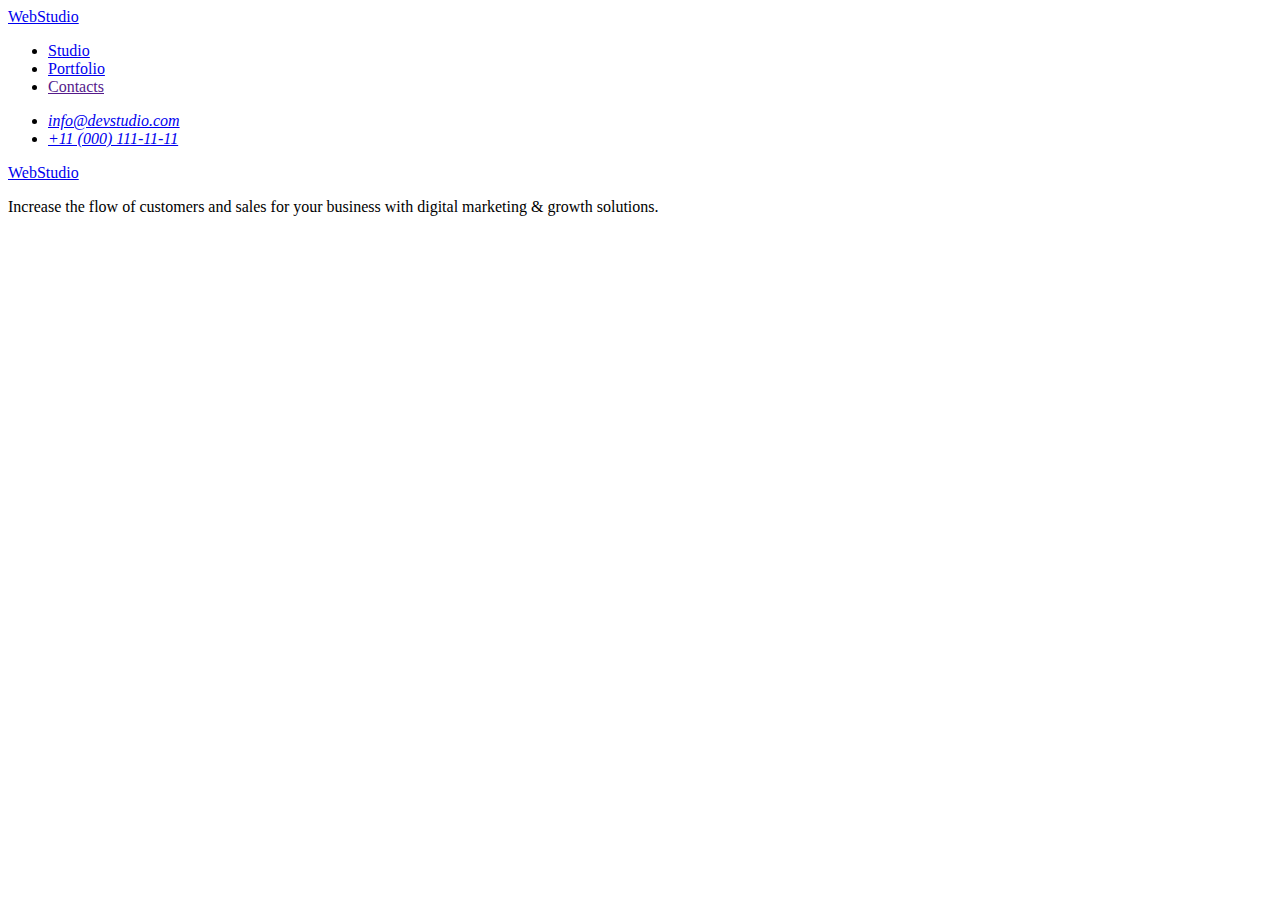
==== potfolio.html @ e122ccf4 "renew Readme and links" ====
<!DOCTYPE html>
<html lang="en">
  <head>
    <meta charset="UTF-8" />
    <meta name="viewport" content="width=device-width, initial-scale=1.0" />
    <title>Document</title>
  </head>
  <body>
    <header class="header">
      <nav class="nav">
        <a class="logo-link link" href="./index.html">WebStudio</a>
        <ul class="nav-list">
          <li><a href="./index.html" class="nav-item link">Studio</a></li>
          <li><a href="./potfolio.html" class="nav-item link">Portfolio</a></li>
          <li><a href="" class="nav-item link">Contacts</a></li>
        </ul>
      </nav>
      <address>
        <ul>
          <li><a href="mailto:info@devstudio.com">info@devstudio.com</a></li>
          <li><a href="tel:+110001111111">+11 (000) 111-11-11</a></li>
        </ul>
      </address>
    </header>
    <main>
      <!-- Portfolio -->
      <section></section>
    </main>
    <footer>
      <a href="./index.html">WebStudio</a>
      <p>
        Increase the flow of customers and sales for your business with digital
        marketing & growth solutions.
      </p>
    </footer>
  </body>
</html>
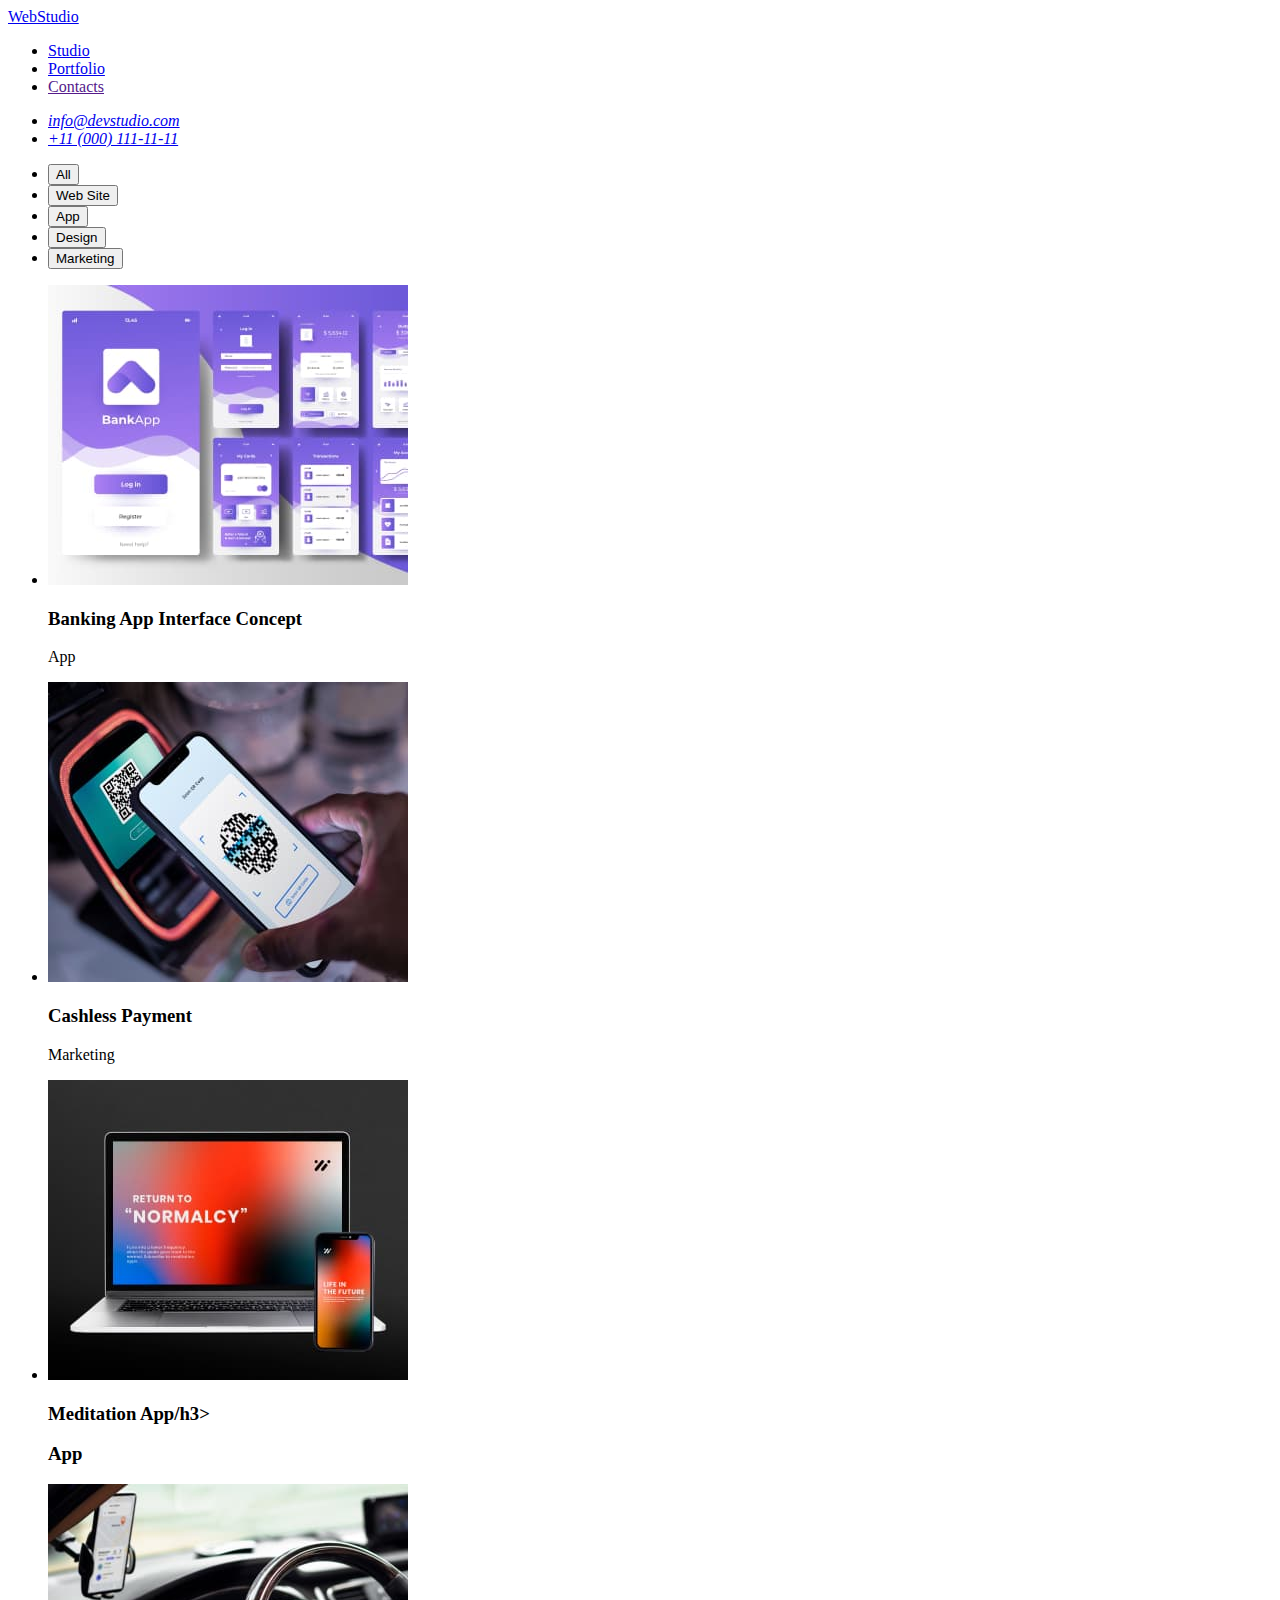
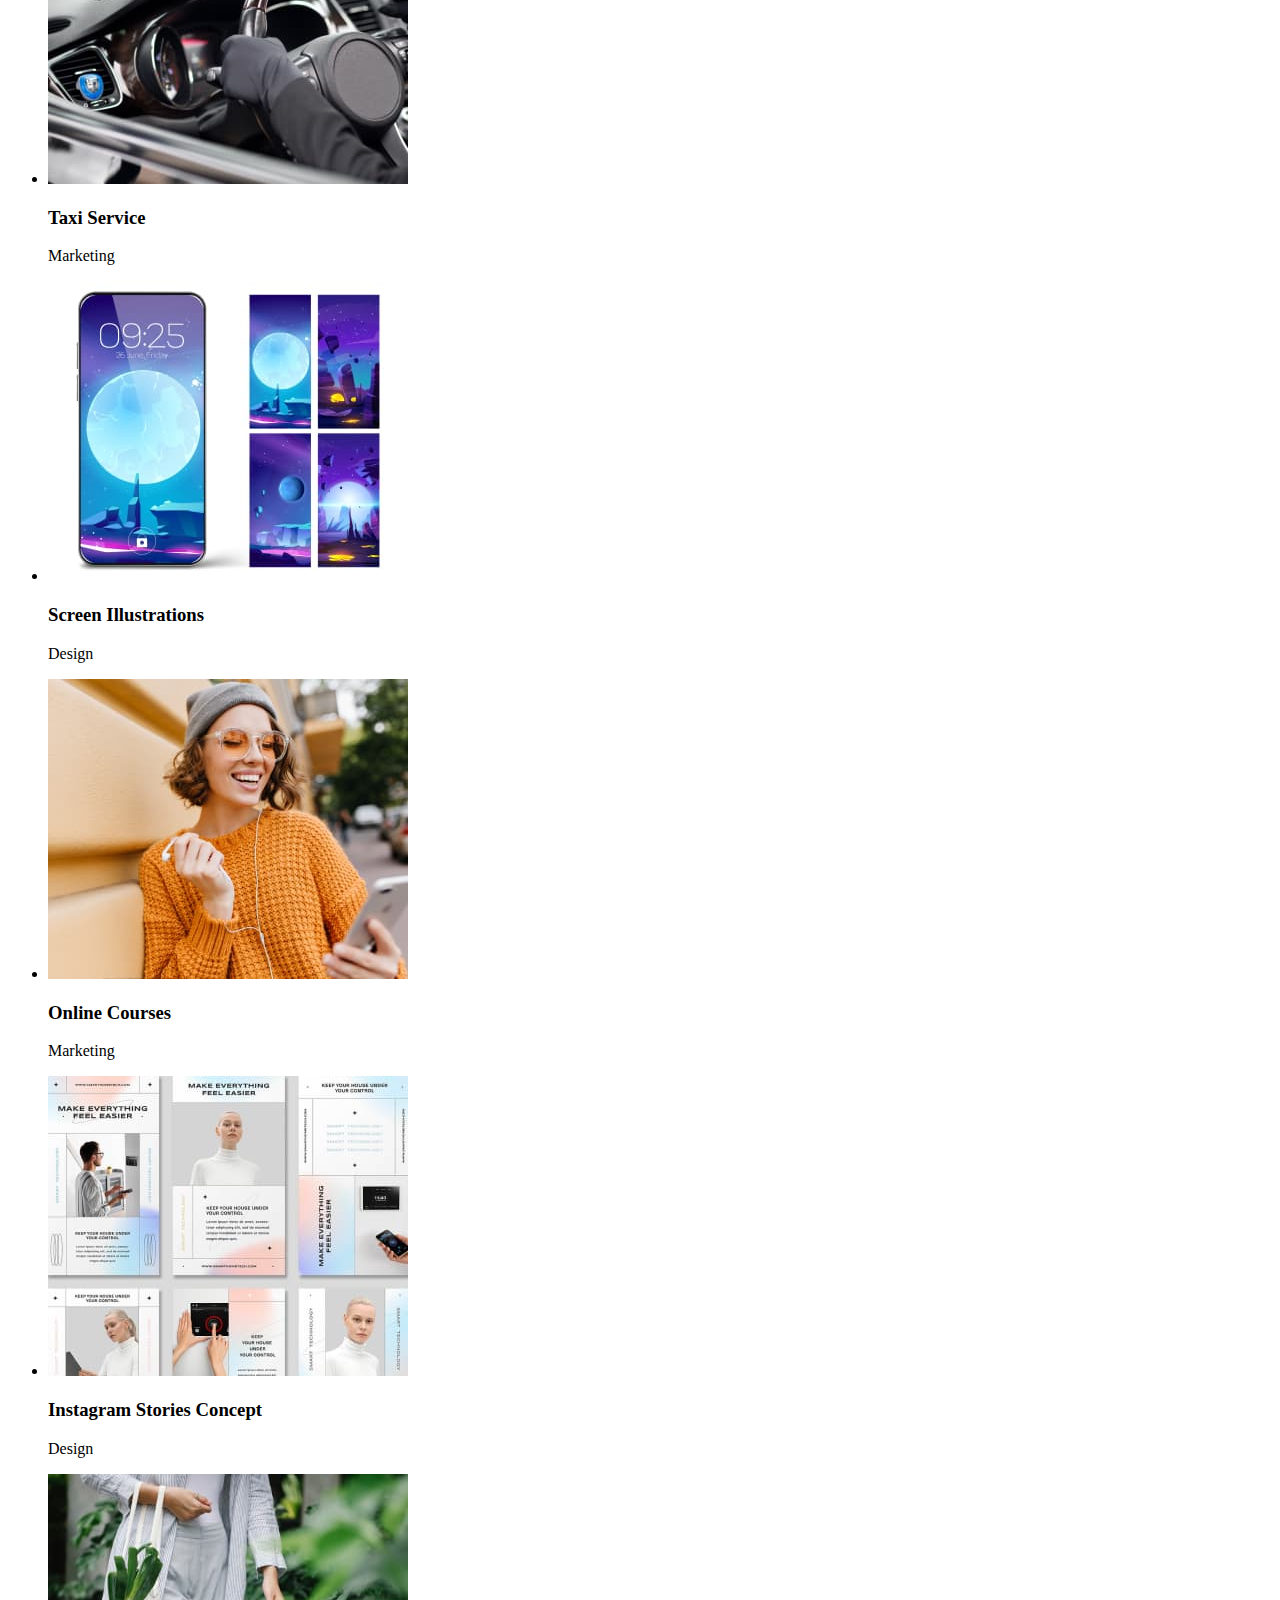
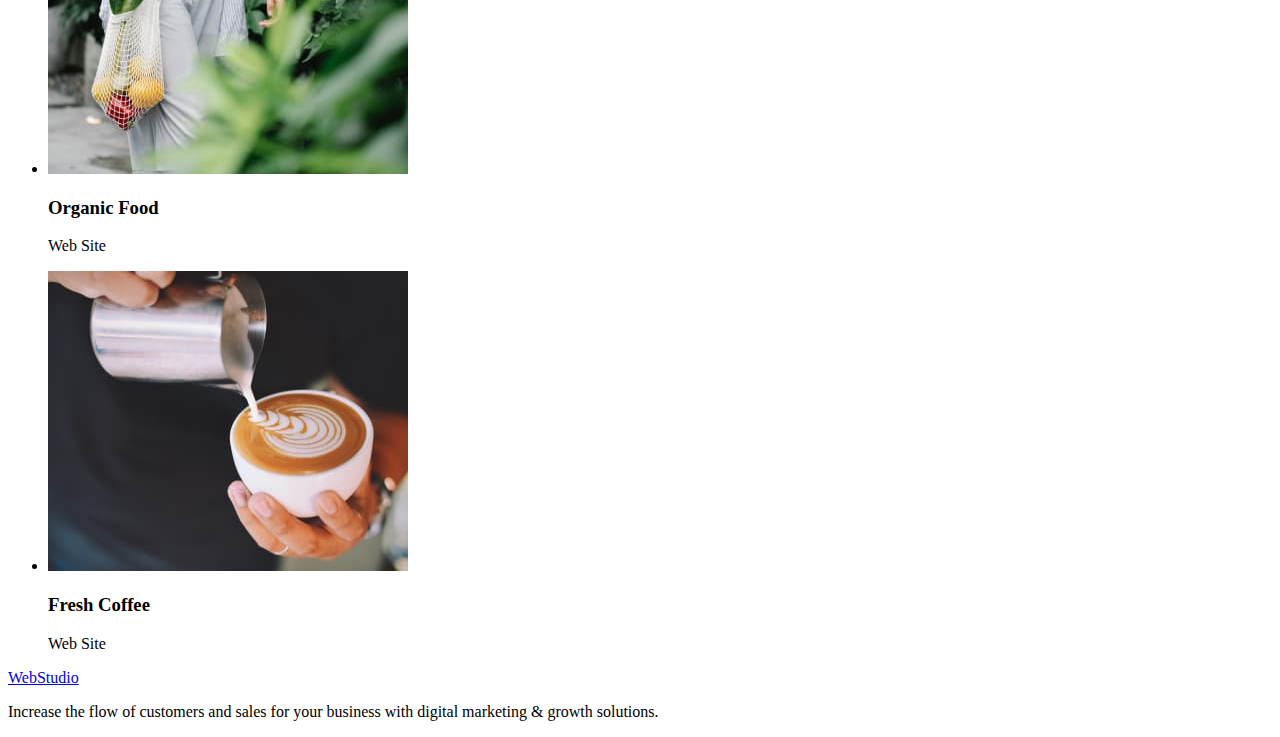
==== commit 420cb5a5: "update Header style text and color" ====
--- a/potfolio.html
+++ b/potfolio.html
@@ -24,7 +24,108 @@
     </header>
     <main>
       <!-- Portfolio -->
-      <section></section>
+      <section>
+        <h1 hidden>Portfolio</h1>
+        <ul>
+          <li><button type="button">All</button></li>
+          <li><button type="button">Web Site</button></li>
+          <li><button type="button">App</button></li>
+          <li><button type="button">Design</button></li>
+          <li><button type="button">Marketing</button></li>
+        </ul>
+        <ul>
+          <li>
+            <img
+              src="./images/portfolio/img-1.jpg"
+              alt="App"
+              weight="360"
+              height="300"
+            />
+            <h3>Banking App Interface Concept</h3>
+            <p>App</p>
+          </li>
+          <li>
+            <img
+              src="./images/portfolio/img-2.jpg"
+              alt="App"
+              weight="360"
+              height="300"
+            />
+            <h3>Cashless Payment</h3>
+            <p>Marketing</p>
+          </li>
+          <li>
+            <img
+              src="./images/portfolio/img-3.jpg"
+              alt="App"
+              weight="360"
+              height="300"
+            />
+            <h3>Meditation App/h3>
+            <p>App</p>
+          </li>
+          <li>
+            <img
+              src="./images/portfolio/img-4.jpg"
+              alt="App"
+              weight="360"
+              height="300"
+            />
+            <h3>Taxi Service</h3>
+            <p>Marketing</p>
+          </li>
+          <li>
+            <img
+              src="./images/portfolio/img-5.jpg"
+              alt="App"
+              weight="360"
+              height="300"
+            />
+            <h3>Screen Illustrations</h3>
+            <p>Design</p>
+          </li>
+          <li>
+            <img
+              src="./images/portfolio/img-6.jpg"
+              alt="App"
+              weight="360"
+              height="300"
+            />
+            <h3>Online Courses</h3>
+            <p>Marketing</p>
+          </li>
+          <li>
+            <img
+              src="./images/portfolio/img-7.jpg"
+              alt="App"
+              weight="360"
+              height="300"
+            />
+            <h3>Instagram Stories Concept</h3>
+            <p>Design</p>
+          </li>
+          <li>
+            <img
+              src="./images/portfolio/img-8.jpg"
+              alt="App"
+              weight="360"
+              height="300"
+            />
+            <h3>Organic Food</h3>
+            <p>Web Site</p>
+          </li>
+          <li>
+            <img
+              src="./images/portfolio/img-9.jpg"
+              alt="App"
+              weight="360"
+              height="300"
+            />
+            <h3>Fresh Coffee</h3>
+            <p>Web Site</p>
+          </li>
+        </ul>
+      </section>
     </main>
     <footer>
       <a href="./index.html">WebStudio</a>
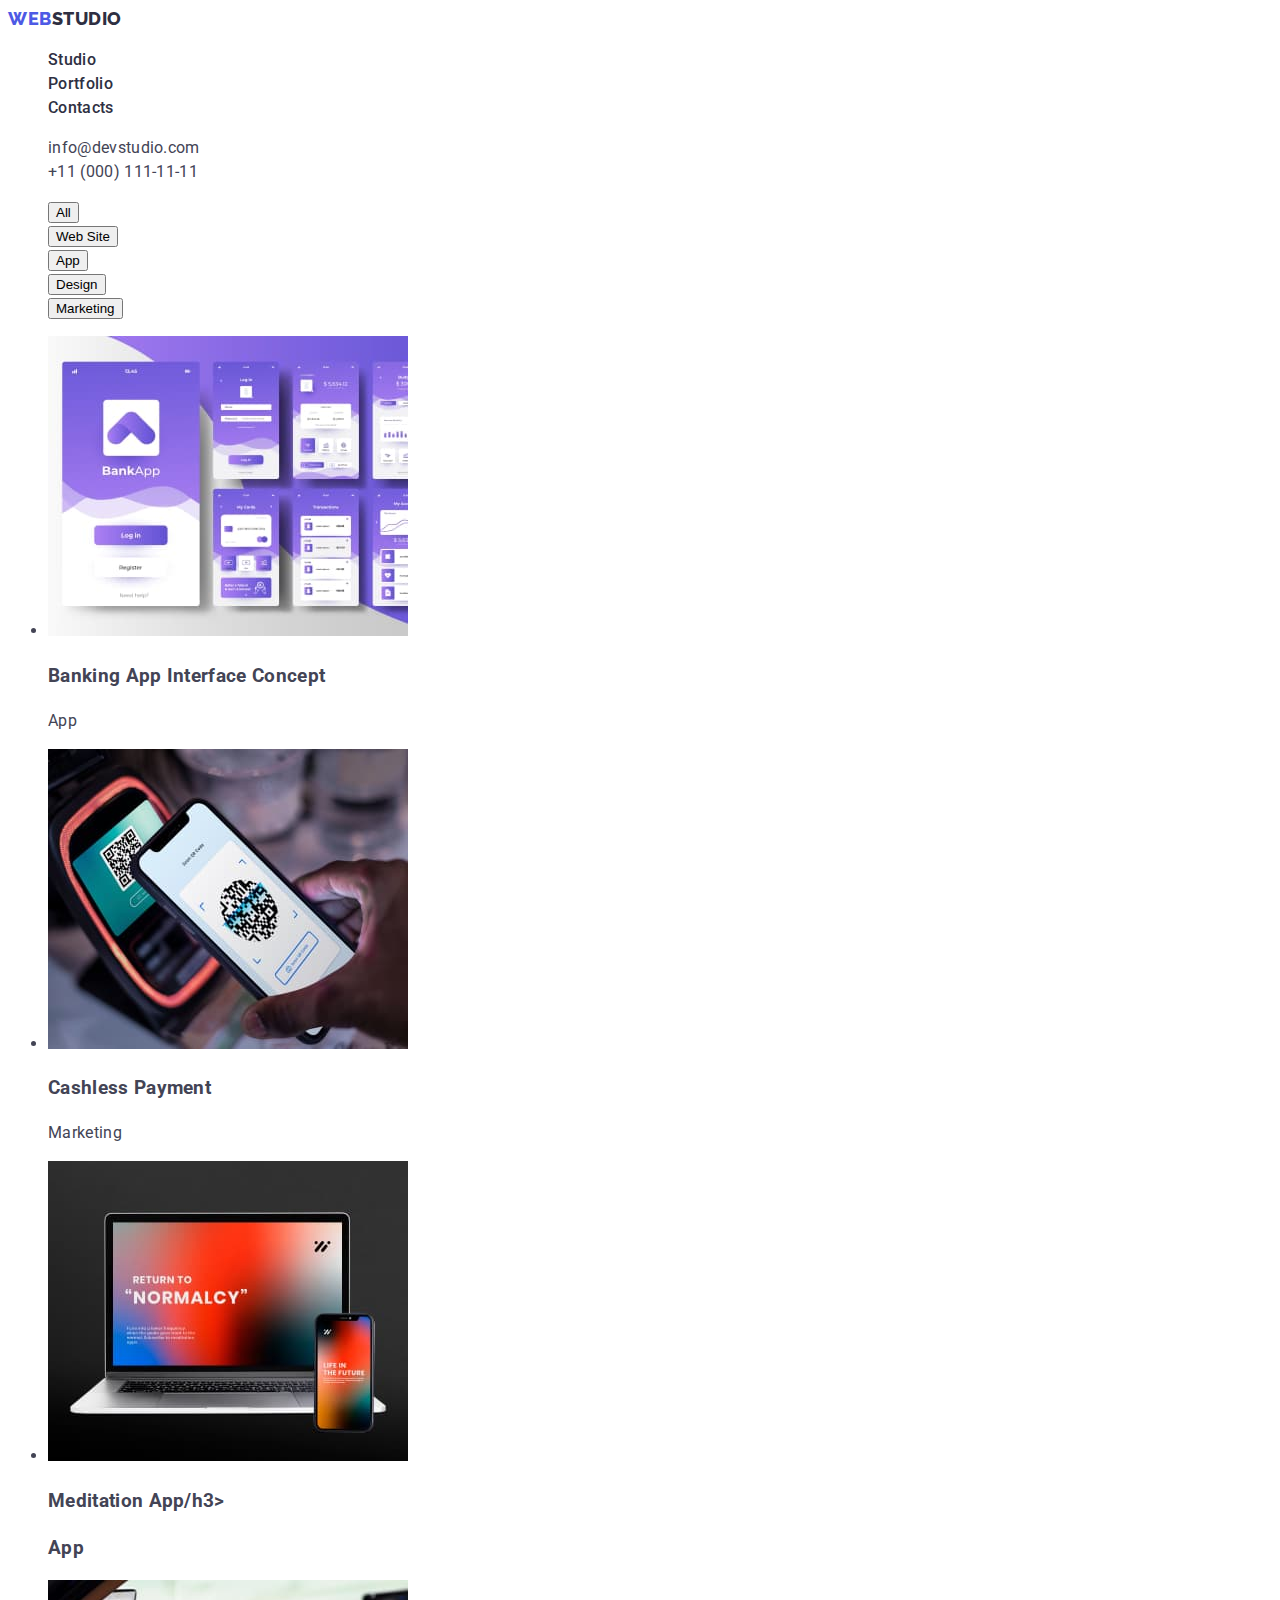
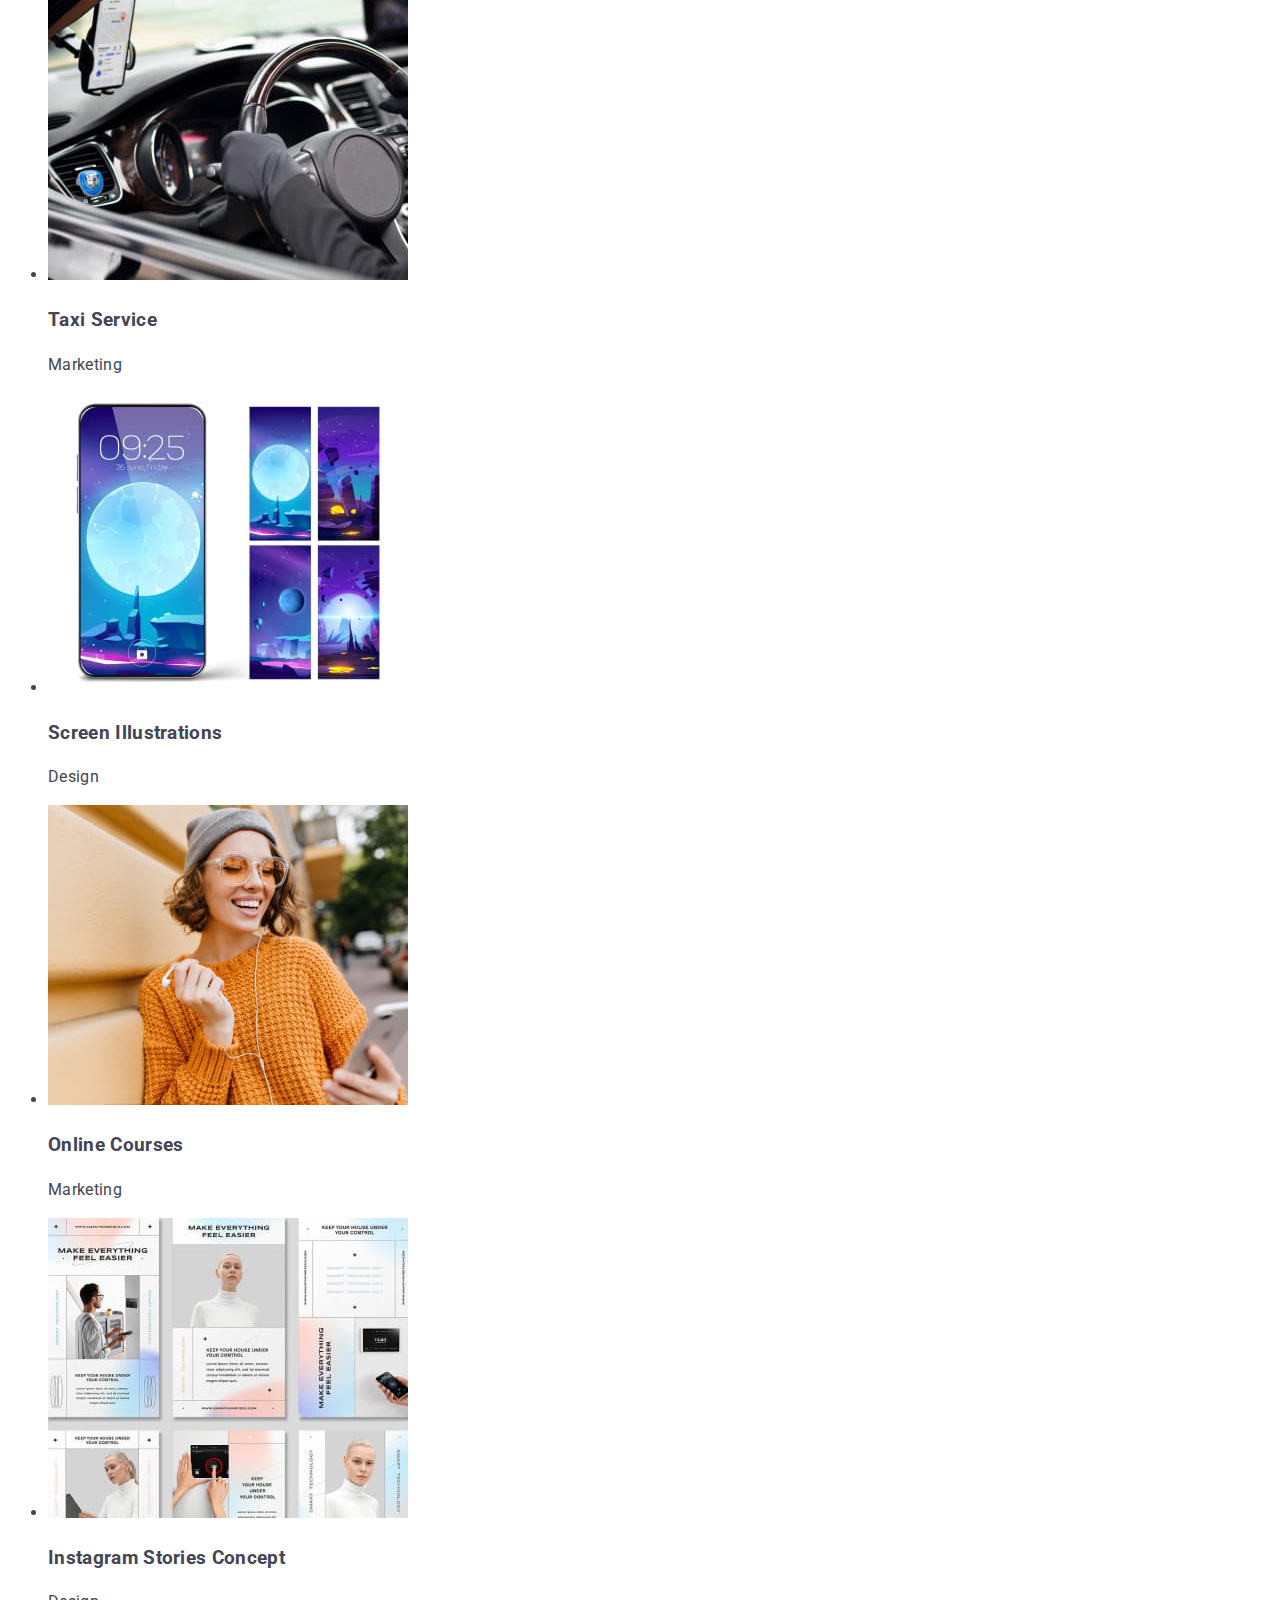
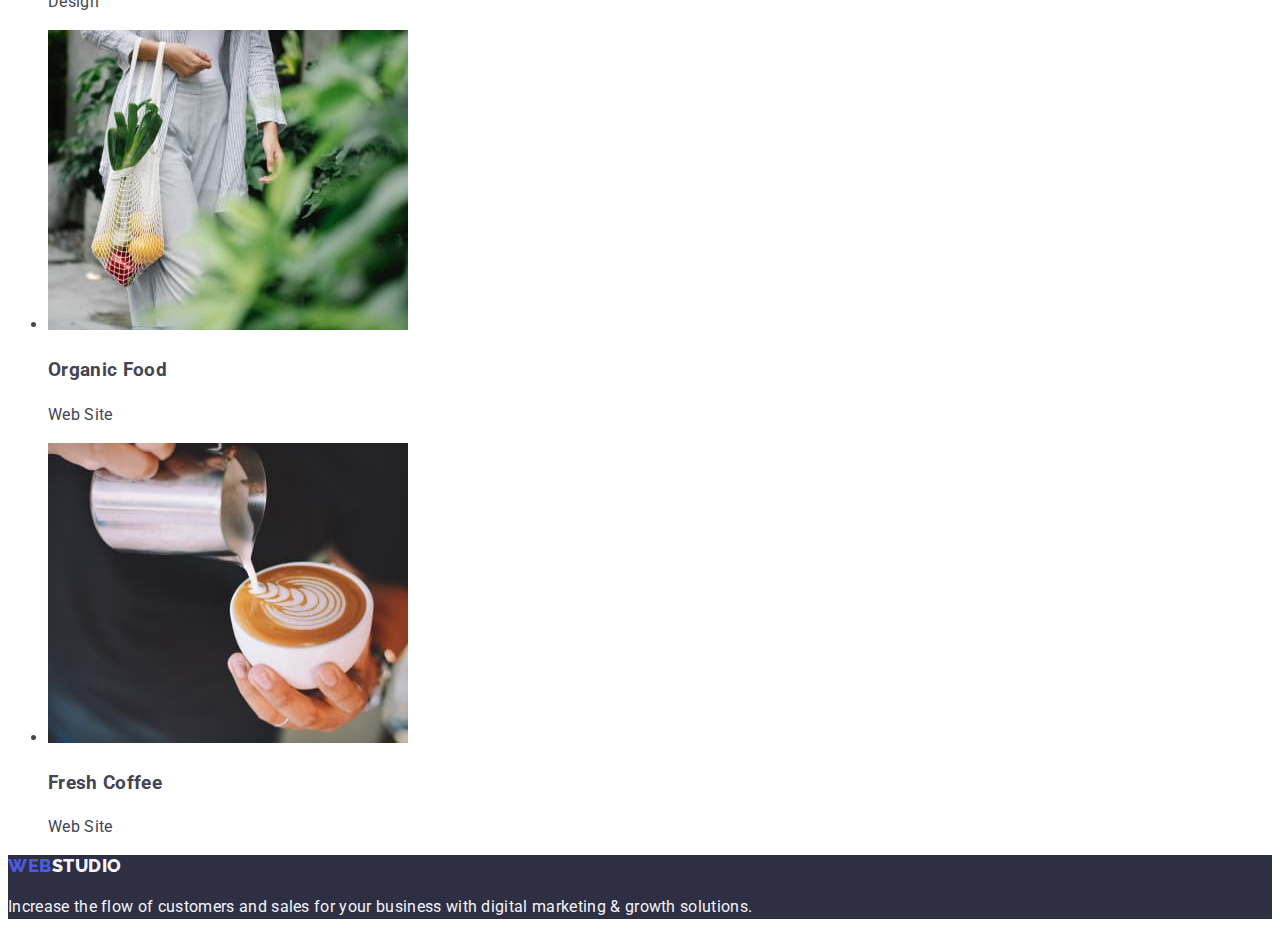
==== commit d7adb5a7: "update index.html with fonts ann colors" ====
--- a/potfolio.html
+++ b/potfolio.html
@@ -3,30 +3,55 @@
   <head>
     <meta charset="UTF-8" />
     <meta name="viewport" content="width=device-width, initial-scale=1.0" />
-    <title>Document</title>
+    <title>Portfolio</title>
+    <!-- Fonts -->
+    <link rel="preconnect" href="https://fonts.googleapis.com" />
+    <link rel="preconnect" href="https://fonts.gstatic.com" crossorigin />
+    <link
+      href="https://fonts.googleapis.com/css2?family=Raleway:wght@800&family=Roboto:wght@400;500;700&display=swap"
+      rel="stylesheet"
+    />
+    <!-- Customer Style -->
+    <link rel="stylesheet" href="./css/style.css" />
   </head>
   <body>
     <header class="header">
       <nav class="nav">
-        <a class="logo-link link" href="./index.html">WebStudio</a>
-        <ul class="nav-list">
-          <li><a href="./index.html" class="nav-item link">Studio</a></li>
-          <li><a href="./potfolio.html" class="nav-item link">Portfolio</a></li>
-          <li><a href="" class="nav-item link">Contacts</a></li>
+        <a class="logo-link link" href="./index.html">
+          Web<span class="logo-dark">Studio</span>
+        </a>
+        <ul class="nav-list list">
+          <li class="nav-item">
+            <a href="./index.html" class="nav-link link">Studio</a>
+          </li>
+          <li class="nav-item">
+            <a href="./potfolio.html" class="nav-link link">Portfolio</a>
+          </li>
+          <li class="nav-item">
+            <a href="" class="nav-link link">Contacts</a>
+          </li>
         </ul>
       </nav>
       <address>
-        <ul>
-          <li><a href="mailto:info@devstudio.com">info@devstudio.com</a></li>
-          <li><a href="tel:+110001111111">+11 (000) 111-11-11</a></li>
+        <ul class="address-list list">
+          <li class="address-item">
+            <a href="mailto:info@devstudio.com" class="address-link link">
+              info@devstudio.com
+            </a>
+          </li>
+          <li class="address-item">
+            <a href="tel:+110001111111" class="address-link link">
+              +11 (000) 111-11-11
+            </a>
+          </li>
         </ul>
       </address>
     </header>
     <main>
       <!-- Portfolio -->
       <section>
-        <h1 hidden>Portfolio</h1>
-        <ul>
+        <h1 class="primary-title" hidden>Portfolio</h1>
+        <ul class="btn-list list">
           <li><button type="button">All</button></li>
           <li><button type="button">Web Site</button></li>
           <li><button type="button">App</button></li>
@@ -127,9 +152,11 @@
         </ul>
       </section>
     </main>
-    <footer>
-      <a href="./index.html">WebStudio</a>
-      <p>
+    <footer class="footer">
+      <a href="./index.html" class="logo-link link">
+        Web<span class="logo-light">Studio</span>
+        </a>
+      <p class="footer-text">
         Increase the flow of customers and sales for your business with digital
         marketing & growth solutions.
       </p>
--- a/css/style.css
+++ b/css/style.css
@@ -0,0 +1,171 @@
+:root {
+  --color-iris: #4d5ae5;
+  --color-ocean: #404bbf;
+  --color-navy-blue: #2e2f42;
+  --color-green: #31d0aa;
+  --color-slate: #434455;
+  --color-light-slate: #8e8f99;
+  --color-cornflower: #e7e9fc;
+  --color-cloud: #f4f4fd;
+  --color-navy-blue-modal: #2e2f42;
+  --color-grey: #2e2f42;
+
+  /* Header background, team card background */
+  --color-white: #ffffff;
+  --color-dairy: #fcfcfc;
+}
+
+body {
+  font-family: 'Roboto', sans-serif;
+  font-weight: 400;
+  font-size: 16px;
+  line-height: 1.5;
+  letter-spacing: 0.02em;
+  color: var(--color-slate);
+  background-color: var(--color-white);
+}
+
+/* Reset  */
+
+.list {
+  list-style: none;
+}
+.link {
+  text-decoration: none;
+}
+
+/**
+  |============================
+  | Header
+  |============================
+*/
+.header {
+}
+.nav {
+}
+.logo-link {
+  font-family: 'Raleway', sans-serif;
+  font-weight: 800;
+  font-size: 18px;
+  line-height: 1.17;
+  letter-spacing: 0.03em;
+  text-transform: uppercase;
+  color: var(--color-iris);
+}
+.logo-dark {
+  color: var(--color-navy-blue);
+}
+.nav-list {
+}
+.nav-item {
+}
+.nav-link {
+  font-weight: 500;
+  color: var(--color-navy-blue);
+}
+.nav-link:hover,
+.nav-link:focus {
+  color: var(--color-ocean);
+}
+.address-list {
+}
+.address-item {
+}
+.address-link {
+  font-style: normal;
+  color: var(--color-slate);
+}
+.address-link:hover,
+.address-link:focus {
+  color: var(--color-ocean);
+}
+
+/**
+  |============================
+  | Section Order
+  |============================
+*/
+.order {
+  background-color: var(--color-navy-blue);
+}
+.primary-title {
+  font-size: 56px;
+  line-height: 1.07;
+  text-align: center;
+  color: var(--color-white);
+}
+.order-btn {
+  font-weight: 500;
+  letter-spacing: 0.04em;
+  color: var(--color-white);
+  background-color: var(--color-iris);
+  cursor: pointer;
+}
+.order-btn:hover,
+.order-btn:focus {
+  background-color: var(--color-ocean);
+}
+
+/**
+  |============================
+  | Section Features
+  |============================
+*/
+.section-title {
+  font-size: 36px;
+  line-height: 1.11;
+  text-align: center;
+  text-transform: capitalize;
+  color: var(--color-navy-blue);
+}
+.features-list {
+}
+.feature-item {
+}
+.item-title {
+  font-weight: 500;
+  font-size: 20px;
+  line-height: 1.2;
+  color: var(--color-navy-blue);
+}
+.item-text {
+}
+
+/**
+  |============================
+  | Section Works
+  |============================
+*/
+.work-list {
+}
+.work-item {
+}
+
+/**
+  |============================
+  | Section Team
+  |============================
+*/
+.team {
+  background-color: var(--color-cloud);
+}
+.team-list {
+}
+.team-item {
+  background-color: var(--color-white);
+}
+
+/**
+  |============================
+  | Footer
+  |============================
+*/
+.footer {
+  background-color: var(--color-navy-blue);
+}
+.logo-light {
+  color: var(--color-cloud);
+}
+.footer-text {
+  color: var(--color-cloud);
+}
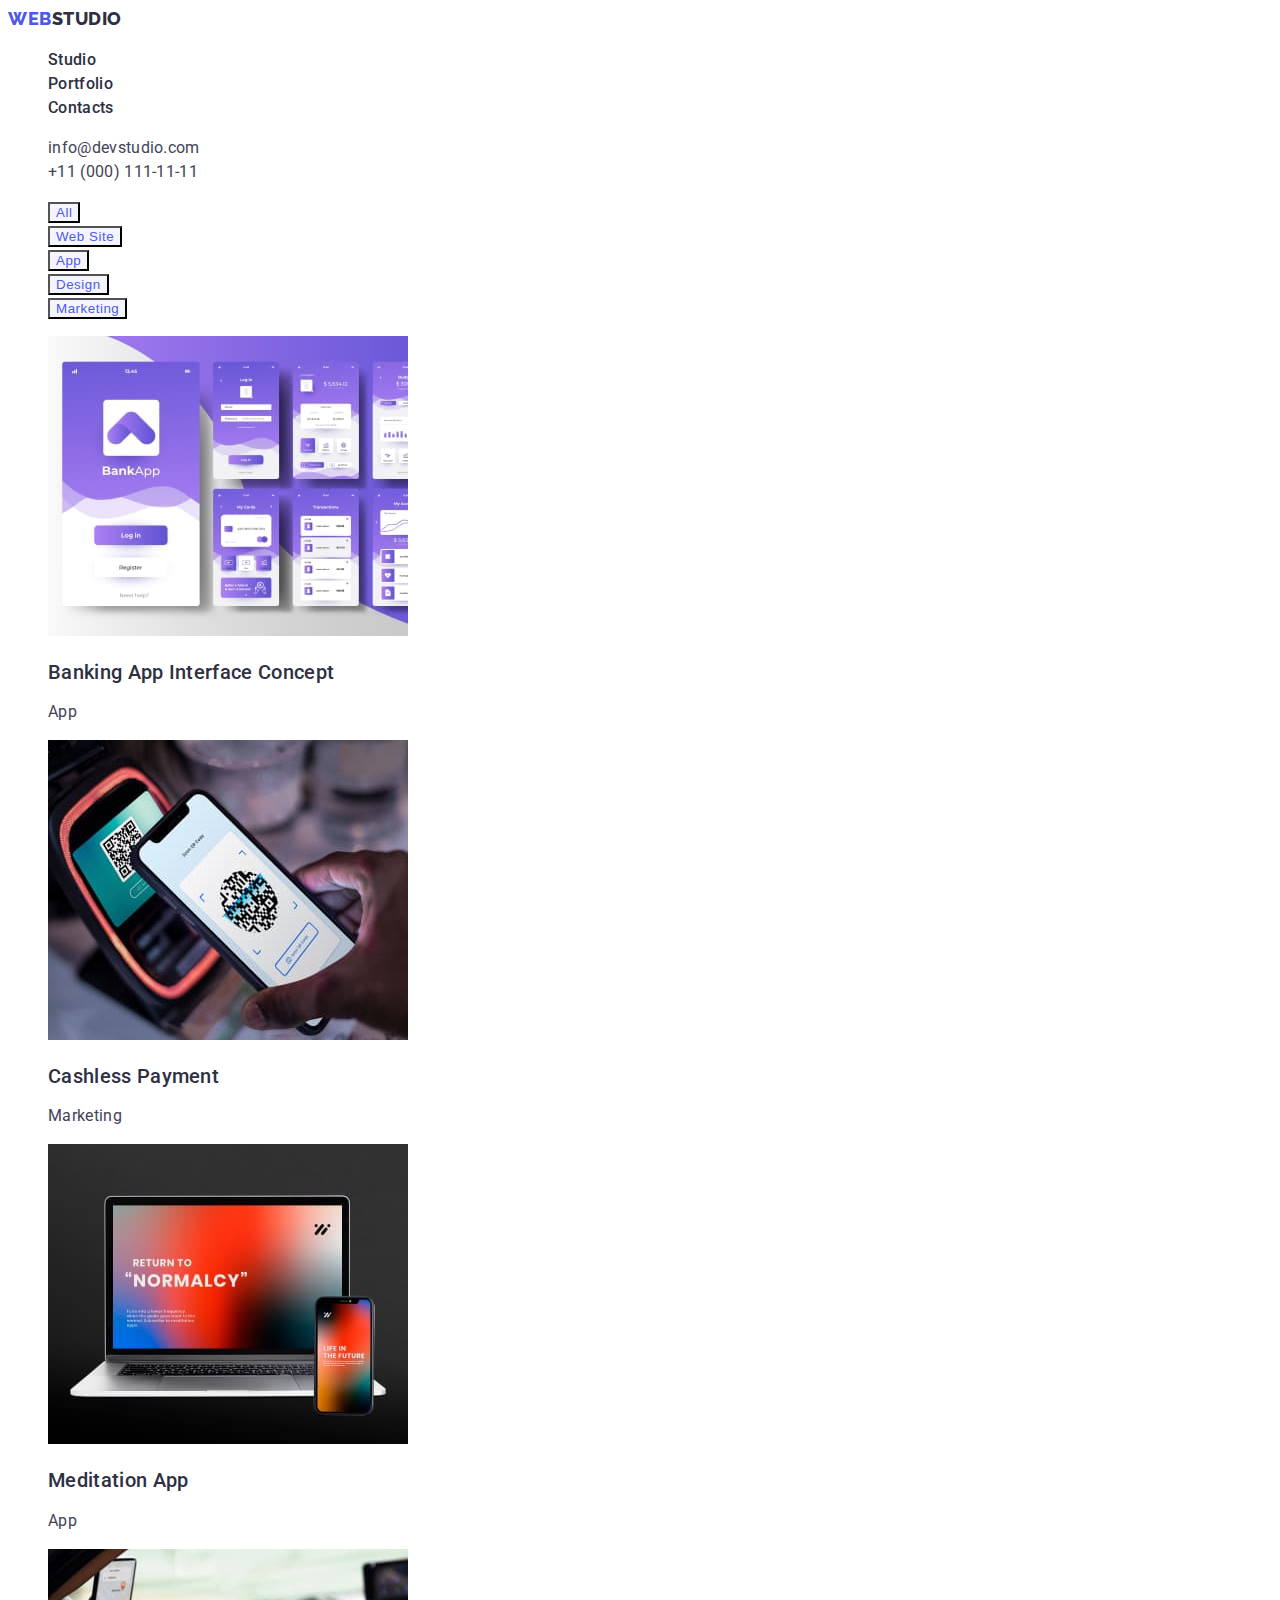
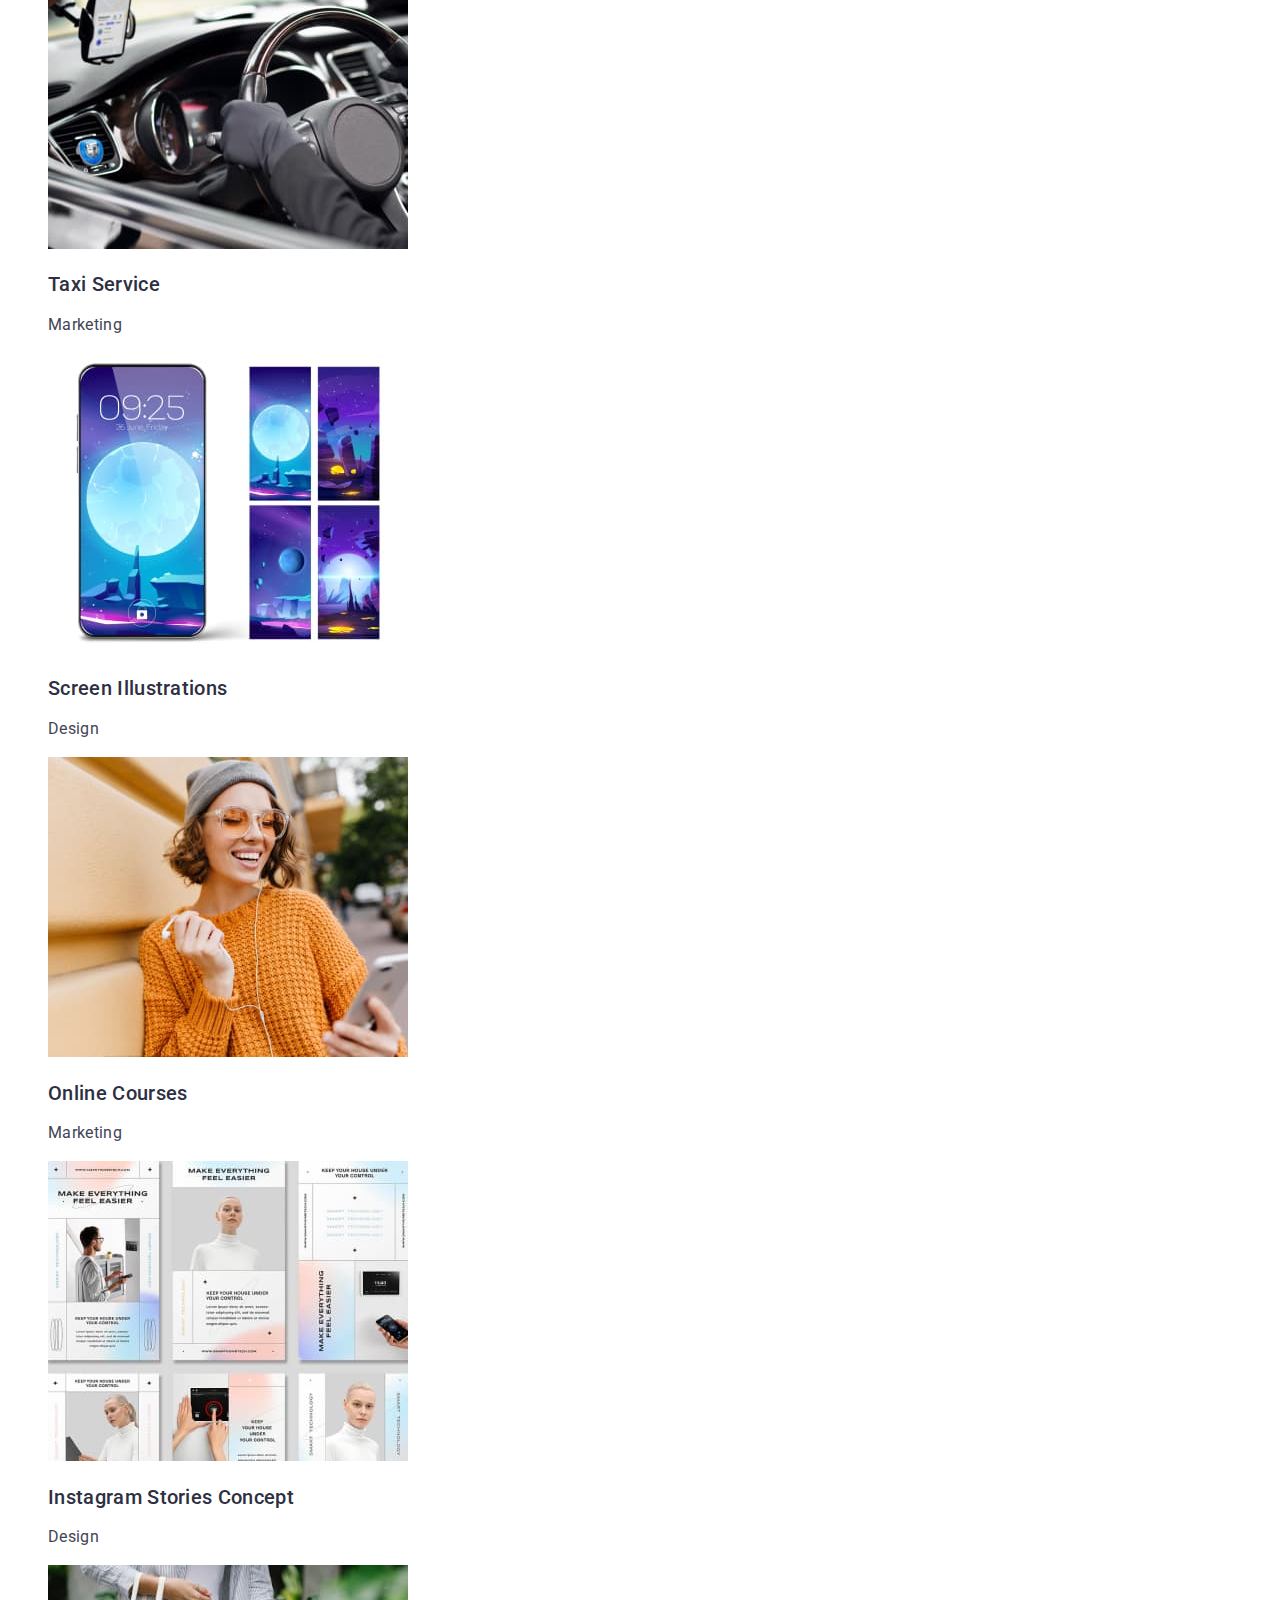
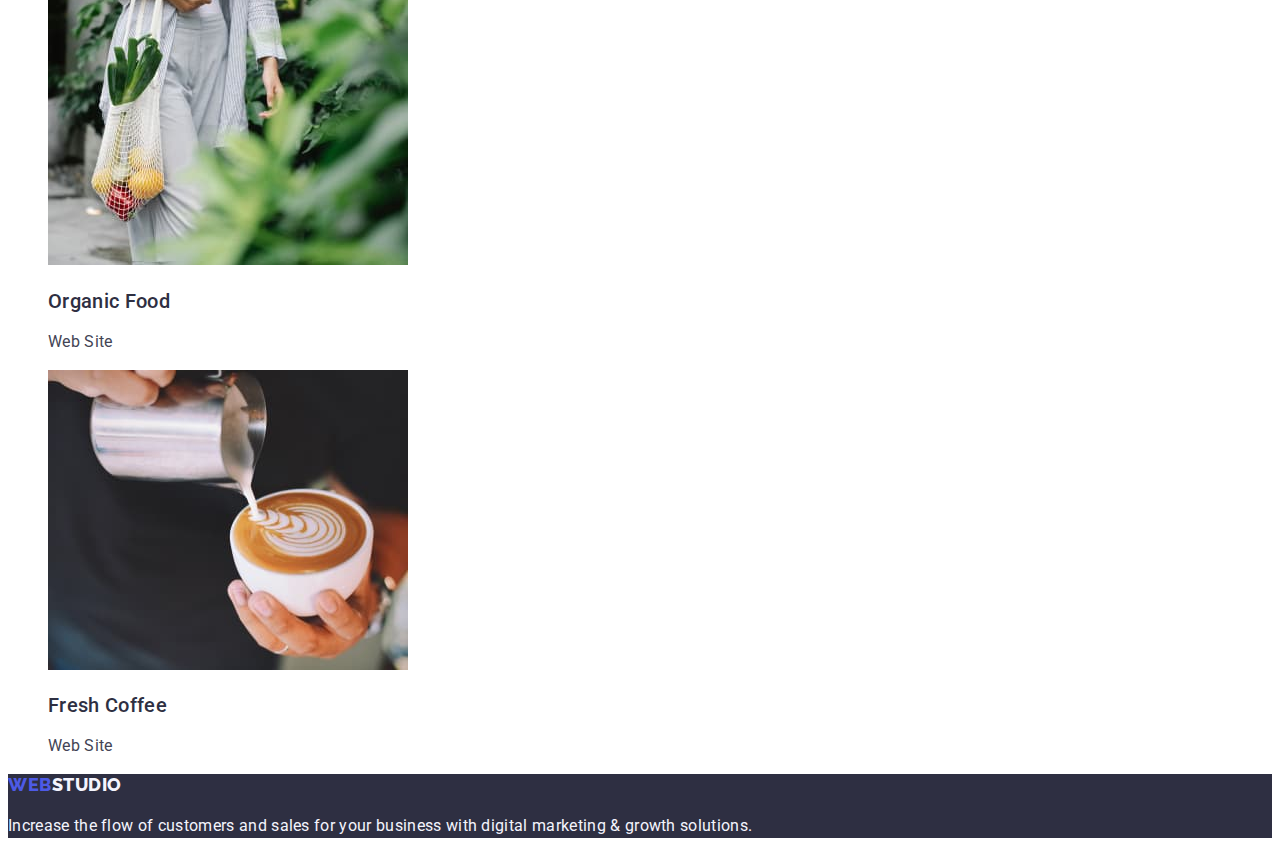
==== commit 07e75526: "update portfolio.html, fonts and colors" ====
--- a/potfolio.html
+++ b/potfolio.html
@@ -52,102 +52,112 @@
       <section>
         <h1 class="primary-title" hidden>Portfolio</h1>
         <ul class="btn-list list">
-          <li><button type="button">All</button></li>
-          <li><button type="button">Web Site</button></li>
-          <li><button type="button">App</button></li>
-          <li><button type="button">Design</button></li>
-          <li><button type="button">Marketing</button></li>
+          <li class="btn-item">
+            <button type="button" class="nav-btn">All</button>
+          </li>
+          <li class="btn-item">
+            <button type="button" class="nav-btn">Web Site</button>
+          </li>
+          <li class="btn-item">
+            <button type="button" class="nav-btn">App</button>
+          </li>
+          <li class="btn-item">
+            <button type="button" class="nav-btn">Design</button>
+          </li>
+          <li class="btn-item">
+            <button type="button" class="nav-btn">Marketing</button>
+          </li>
         </ul>
-        <ul>
-          <li>
+        <ul class="portfolio-list list">
+          <li class="portfolio-item">
             <img
               src="./images/portfolio/img-1.jpg"
               alt="App"
-              weight="360"
+              width="360"
               height="300"
             />
-            <h3>Banking App Interface Concept</h3>
-            <p>App</p>
+            <h2 class="item-title">Banking App Interface Concept</h2>
+            <p class="item-text">App</p>
           </li>
-          <li>
+          <li class="portfolio-item">
             <img
               src="./images/portfolio/img-2.jpg"
-              alt="App"
-              weight="360"
+              alt="Marketing"
+              width="360"
               height="300"
             />
-            <h3>Cashless Payment</h3>
-            <p>Marketing</p>
+            <h2 class="item-title">Cashless Payment</h2>
+            <p class="item-text">Marketing</p>
           </li>
-          <li>
+          <li class="portfolio-item">
             <img
               src="./images/portfolio/img-3.jpg"
               alt="App"
-              weight="360"
+              width="360"
               height="300"
             />
-            <h3>Meditation App/h3>
-            <p>App</p>
+            <h2 class="item-title">Meditation App</h2>
+            <p class="item-text">App</p>
           </li>
-          <li>
+          <li class="portfolio-item">
             <img
               src="./images/portfolio/img-4.jpg"
-              alt="App"
-              weight="360"
+              alt="Marketing"
+              width="360"
               height="300"
             />
-            <h3>Taxi Service</h3>
-            <p>Marketing</p>
+            <h2 class="item-title">Taxi Service</h2>
+            <p class="item-text">Marketing</p>
           </li>
-          <li>
+          <li class="portfolio-item">
             <img
               src="./images/portfolio/img-5.jpg"
-              alt="App"
-              weight="360"
+              alt="Design"
+              width="360"
               height="300"
             />
-            <h3>Screen Illustrations</h3>
-            <p>Design</p>
+            <h2 class="item-title">Screen Illustrations</h2>
+            <p class="item-text">Design</p>
           </li>
-          <li>
+          <li class="portfolio-item">
             <img
               src="./images/portfolio/img-6.jpg"
-              alt="App"
-              weight="360"
+              alt="Marketing"
+              width="360"
               height="300"
             />
-            <h3>Online Courses</h3>
-            <p>Marketing</p>
+            <h2 class="item-title">Online Courses</h2>
+            <p class="item-text">Marketing</p>
           </li>
-          <li>
+          <li class="portfolio-item">
             <img
               src="./images/portfolio/img-7.jpg"
-              alt="App"
-              weight="360"
+              alt="Design"
+              width="360"
               height="300"
             />
-            <h3>Instagram Stories Concept</h3>
-            <p>Design</p>
+            <h2 class="item-title">Instagram Stories Concept</h2>
+            <p class="item-text">Design</p>
           </li>
-          <li>
+          <li class="portfolio-item">
             <img
               src="./images/portfolio/img-8.jpg"
-              alt="App"
-              weight="360"
+              alt="Web Site"
+              width="360"
               height="300"
             />
-            <h3>Organic Food</h3>
-            <p>Web Site</p>
+            <h2 class="item-title">Organic Food</h2>
+            <p class="item-text">Web Site</p>
           </li>
-          <li>
+          <li class="portfolio-item">
             <img
               src="./images/portfolio/img-9.jpg"
-              alt="App"
-              weight="360"
+              alt="Web Site"
+              width="360"
               height="300"
             />
-            <h3>Fresh Coffee</h3>
-            <p>Web Site</p>
+            <h2 class="item-title">Fresh Coffee</h2>
+            <p class="item-text">Web Site</p>
           </li>
         </ul>
       </section>
@@ -155,7 +165,7 @@
     <footer class="footer">
       <a href="./index.html" class="logo-link link">
         Web<span class="logo-light">Studio</span>
-        </a>
+      </a>
       <p class="footer-text">
         Increase the flow of customers and sales for your business with digital
         marketing & growth solutions.
--- a/css/style.css
+++ b/css/style.css
@@ -157,6 +157,32 @@
 
 /**
   |============================
+  | Section Portfolio
+  |============================
+*/
+.btn-list {
+}
+.btn-item {
+}
+.nav-btn {
+  font-weight: 500;
+  letter-spacing: 0.04em;
+  color: var(--color-iris);
+  background-color: var(--color-cloud);
+  cursor: pointer;
+}
+.nav-btn:hover,
+.nav-btn:focus {
+  color: var(--color-white);
+  background-color: var(--color-ocean);
+}
+.portfolio-list {
+}
+.portfolio-item {
+}
+
+/**
+  |============================
   | Footer
   |============================
 */
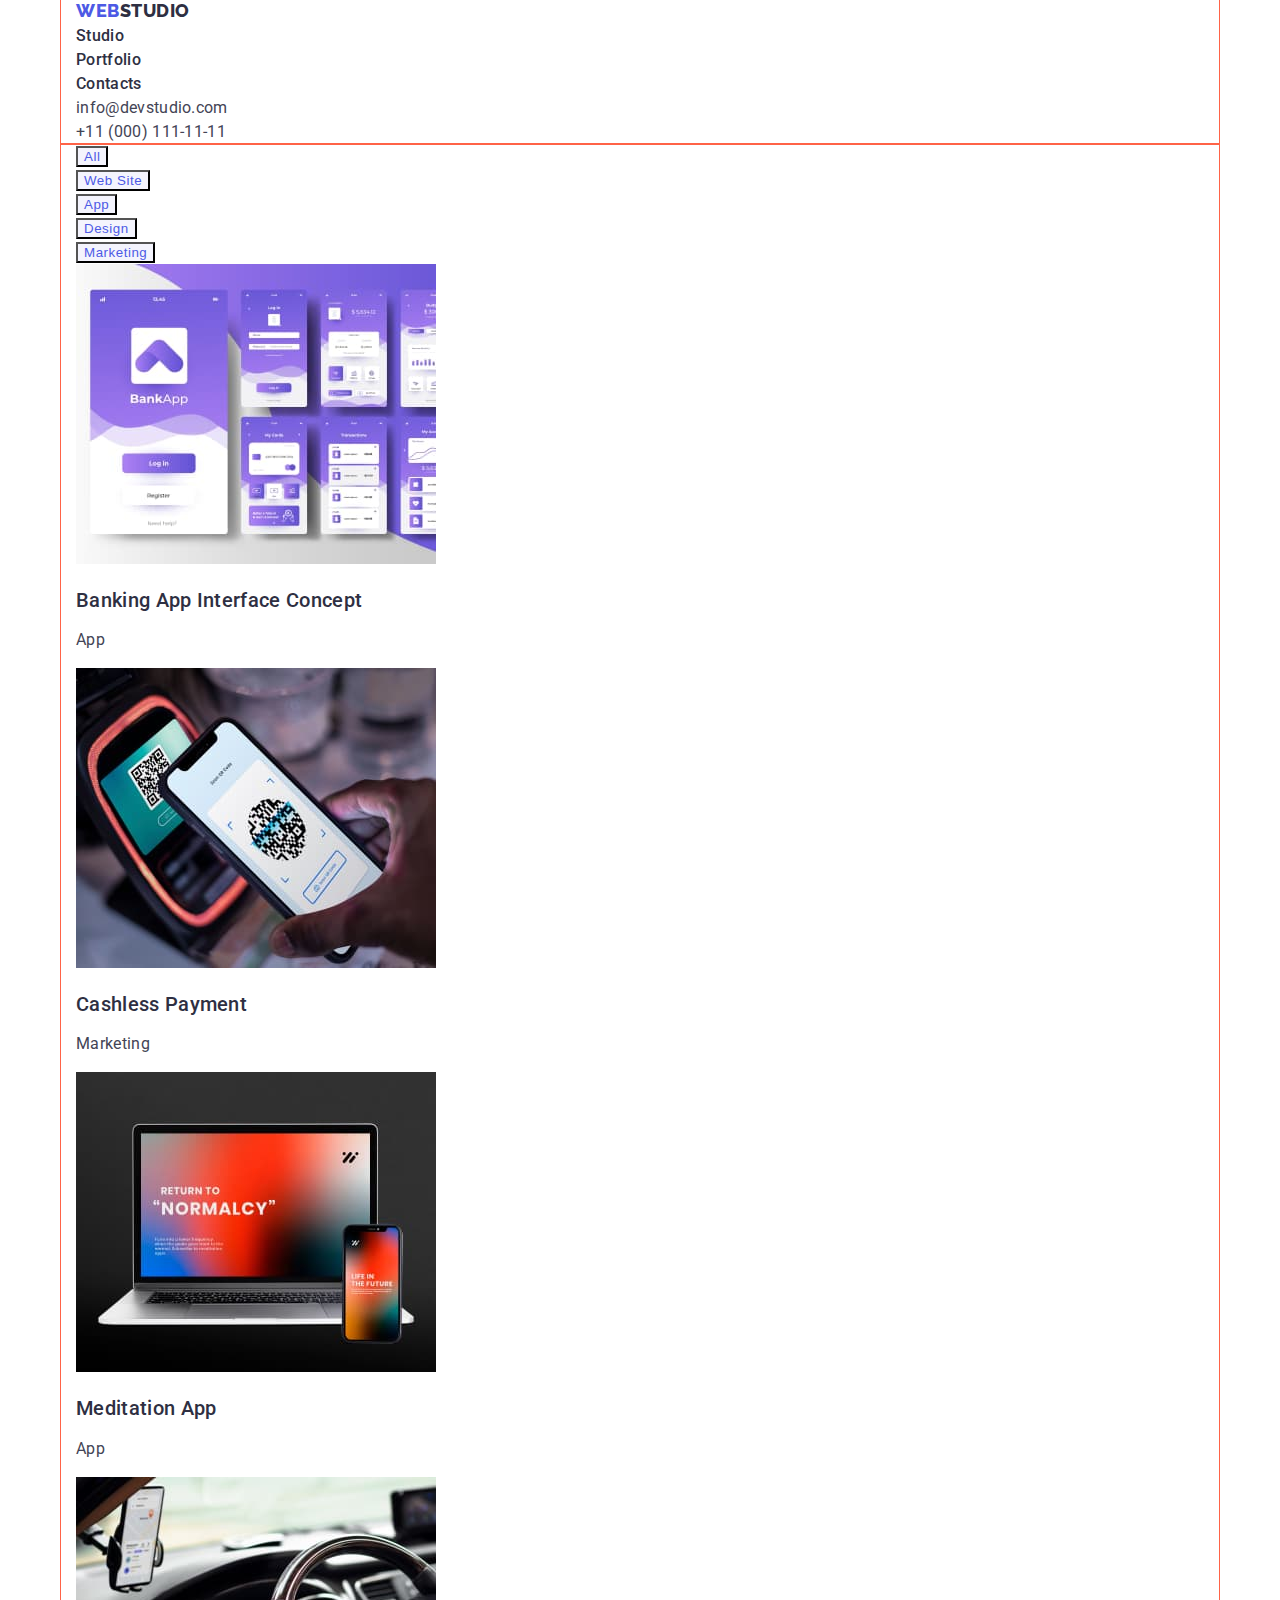
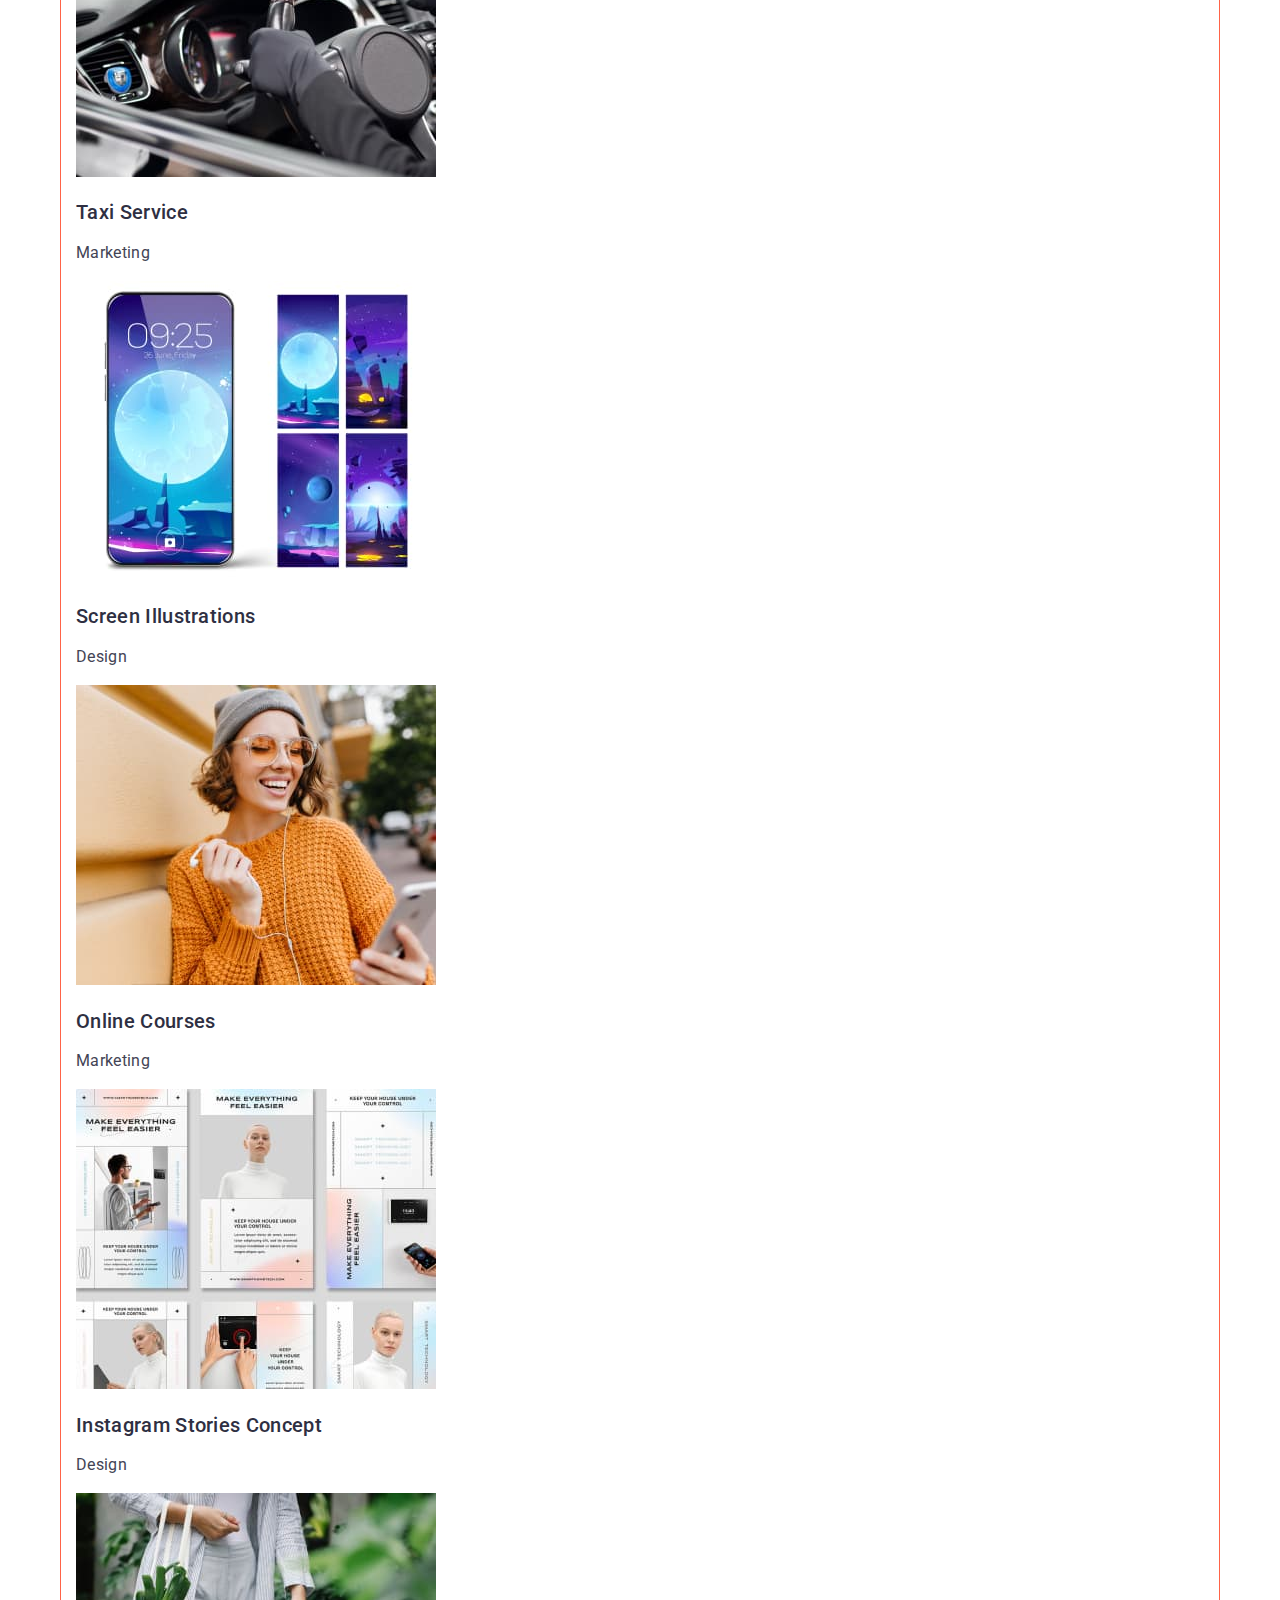
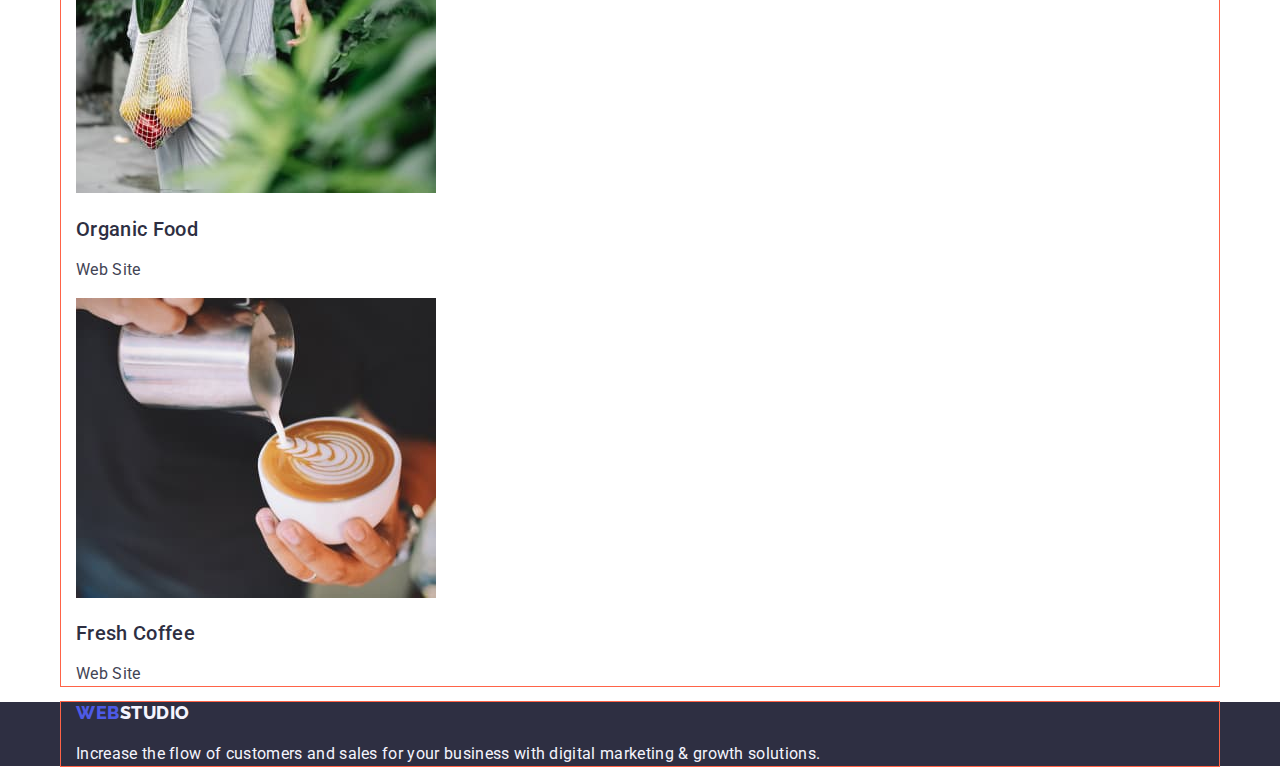
==== commit 3d614af7: "add container css index&portfolio" ====
--- a/potfolio.html
+++ b/potfolio.html
@@ -16,160 +16,166 @@
   </head>
   <body>
     <header class="header">
-      <nav class="nav">
-        <a class="logo-link link" href="./index.html">
-          Web<span class="logo-dark">Studio</span>
-        </a>
-        <ul class="nav-list list">
-          <li class="nav-item">
-            <a href="./index.html" class="nav-link link">Studio</a>
-          </li>
-          <li class="nav-item">
-            <a href="./potfolio.html" class="nav-link link">Portfolio</a>
-          </li>
-          <li class="nav-item">
-            <a href="" class="nav-link link">Contacts</a>
-          </li>
-        </ul>
-      </nav>
-      <address>
-        <ul class="address-list list">
-          <li class="address-item">
-            <a href="mailto:info@devstudio.com" class="address-link link">
-              info@devstudio.com
-            </a>
-          </li>
-          <li class="address-item">
-            <a href="tel:+110001111111" class="address-link link">
-              +11 (000) 111-11-11
-            </a>
-          </li>
-        </ul>
-      </address>
+      <div class="container">
+        <nav class="nav">
+          <a class="logo-link link" href="./index.html">
+            Web<span class="logo-dark">Studio</span>
+          </a>
+          <ul class="nav-list list">
+            <li class="nav-item">
+              <a href="./index.html" class="nav-link link">Studio</a>
+            </li>
+            <li class="nav-item">
+              <a href="./potfolio.html" class="nav-link link">Portfolio</a>
+            </li>
+            <li class="nav-item">
+              <a href="" class="nav-link link">Contacts</a>
+            </li>
+          </ul>
+        </nav>
+        <address>
+          <ul class="address-list list">
+            <li class="address-item">
+              <a href="mailto:info@devstudio.com" class="address-link link">
+                info@devstudio.com
+              </a>
+            </li>
+            <li class="address-item">
+              <a href="tel:+110001111111" class="address-link link">
+                +11 (000) 111-11-11
+              </a>
+            </li>
+          </ul>
+        </address>
+      </div>
     </header>
     <main>
       <!-- Portfolio -->
       <section>
-        <h1 class="primary-title" hidden>Portfolio</h1>
-        <ul class="btn-list list">
-          <li class="btn-item">
-            <button type="button" class="nav-btn">All</button>
-          </li>
-          <li class="btn-item">
-            <button type="button" class="nav-btn">Web Site</button>
-          </li>
-          <li class="btn-item">
-            <button type="button" class="nav-btn">App</button>
-          </li>
-          <li class="btn-item">
-            <button type="button" class="nav-btn">Design</button>
-          </li>
-          <li class="btn-item">
-            <button type="button" class="nav-btn">Marketing</button>
-          </li>
-        </ul>
-        <ul class="portfolio-list list">
-          <li class="portfolio-item">
-            <img
-              src="./images/portfolio/img-1.jpg"
-              alt="App"
-              width="360"
-              height="300"
-            />
-            <h2 class="item-title">Banking App Interface Concept</h2>
-            <p class="item-text">App</p>
-          </li>
-          <li class="portfolio-item">
-            <img
-              src="./images/portfolio/img-2.jpg"
-              alt="Marketing"
-              width="360"
-              height="300"
-            />
-            <h2 class="item-title">Cashless Payment</h2>
-            <p class="item-text">Marketing</p>
-          </li>
-          <li class="portfolio-item">
-            <img
-              src="./images/portfolio/img-3.jpg"
-              alt="App"
-              width="360"
-              height="300"
-            />
-            <h2 class="item-title">Meditation App</h2>
-            <p class="item-text">App</p>
-          </li>
-          <li class="portfolio-item">
-            <img
-              src="./images/portfolio/img-4.jpg"
-              alt="Marketing"
-              width="360"
-              height="300"
-            />
-            <h2 class="item-title">Taxi Service</h2>
-            <p class="item-text">Marketing</p>
-          </li>
-          <li class="portfolio-item">
-            <img
-              src="./images/portfolio/img-5.jpg"
-              alt="Design"
-              width="360"
-              height="300"
-            />
-            <h2 class="item-title">Screen Illustrations</h2>
-            <p class="item-text">Design</p>
-          </li>
-          <li class="portfolio-item">
-            <img
-              src="./images/portfolio/img-6.jpg"
-              alt="Marketing"
-              width="360"
-              height="300"
-            />
-            <h2 class="item-title">Online Courses</h2>
-            <p class="item-text">Marketing</p>
-          </li>
-          <li class="portfolio-item">
-            <img
-              src="./images/portfolio/img-7.jpg"
-              alt="Design"
-              width="360"
-              height="300"
-            />
-            <h2 class="item-title">Instagram Stories Concept</h2>
-            <p class="item-text">Design</p>
-          </li>
-          <li class="portfolio-item">
-            <img
-              src="./images/portfolio/img-8.jpg"
-              alt="Web Site"
-              width="360"
-              height="300"
-            />
-            <h2 class="item-title">Organic Food</h2>
-            <p class="item-text">Web Site</p>
-          </li>
-          <li class="portfolio-item">
-            <img
-              src="./images/portfolio/img-9.jpg"
-              alt="Web Site"
-              width="360"
-              height="300"
-            />
-            <h2 class="item-title">Fresh Coffee</h2>
-            <p class="item-text">Web Site</p>
-          </li>
-        </ul>
+        <div class="container">
+          <h1 class="primary-title" hidden>Portfolio</h1>
+          <ul class="btn-list list">
+            <li class="btn-item">
+              <button type="button" class="nav-btn">All</button>
+            </li>
+            <li class="btn-item">
+              <button type="button" class="nav-btn">Web Site</button>
+            </li>
+            <li class="btn-item">
+              <button type="button" class="nav-btn">App</button>
+            </li>
+            <li class="btn-item">
+              <button type="button" class="nav-btn">Design</button>
+            </li>
+            <li class="btn-item">
+              <button type="button" class="nav-btn">Marketing</button>
+            </li>
+          </ul>
+          <ul class="portfolio-list list">
+            <li class="portfolio-item">
+              <img
+                src="./images/portfolio/img-1.jpg"
+                alt="App"
+                width="360"
+                height="300"
+              />
+              <h2 class="item-title">Banking App Interface Concept</h2>
+              <p class="item-text">App</p>
+            </li>
+            <li class="portfolio-item">
+              <img
+                src="./images/portfolio/img-2.jpg"
+                alt="Marketing"
+                width="360"
+                height="300"
+              />
+              <h2 class="item-title">Cashless Payment</h2>
+              <p class="item-text">Marketing</p>
+            </li>
+            <li class="portfolio-item">
+              <img
+                src="./images/portfolio/img-3.jpg"
+                alt="App"
+                width="360"
+                height="300"
+              />
+              <h2 class="item-title">Meditation App</h2>
+              <p class="item-text">App</p>
+            </li>
+            <li class="portfolio-item">
+              <img
+                src="./images/portfolio/img-4.jpg"
+                alt="Marketing"
+                width="360"
+                height="300"
+              />
+              <h2 class="item-title">Taxi Service</h2>
+              <p class="item-text">Marketing</p>
+            </li>
+            <li class="portfolio-item">
+              <img
+                src="./images/portfolio/img-5.jpg"
+                alt="Design"
+                width="360"
+                height="300"
+              />
+              <h2 class="item-title">Screen Illustrations</h2>
+              <p class="item-text">Design</p>
+            </li>
+            <li class="portfolio-item">
+              <img
+                src="./images/portfolio/img-6.jpg"
+                alt="Marketing"
+                width="360"
+                height="300"
+              />
+              <h2 class="item-title">Online Courses</h2>
+              <p class="item-text">Marketing</p>
+            </li>
+            <li class="portfolio-item">
+              <img
+                src="./images/portfolio/img-7.jpg"
+                alt="Design"
+                width="360"
+                height="300"
+              />
+              <h2 class="item-title">Instagram Stories Concept</h2>
+              <p class="item-text">Design</p>
+            </li>
+            <li class="portfolio-item">
+              <img
+                src="./images/portfolio/img-8.jpg"
+                alt="Web Site"
+                width="360"
+                height="300"
+              />
+              <h2 class="item-title">Organic Food</h2>
+              <p class="item-text">Web Site</p>
+            </li>
+            <li class="portfolio-item">
+              <img
+                src="./images/portfolio/img-9.jpg"
+                alt="Web Site"
+                width="360"
+                height="300"
+              />
+              <h2 class="item-title">Fresh Coffee</h2>
+              <p class="item-text">Web Site</p>
+            </li>
+          </ul>
+        </div>
       </section>
     </main>
     <footer class="footer">
-      <a href="./index.html" class="logo-link link">
-        Web<span class="logo-light">Studio</span>
-      </a>
-      <p class="footer-text">
-        Increase the flow of customers and sales for your business with digital
-        marketing & growth solutions.
-      </p>
+      <div class="container">
+        <a href="./index.html" class="logo-link link">
+          Web<span class="logo-light">Studio</span>
+        </a>
+        <p class="footer-text">
+          Increase the flow of customers and sales for your business with
+          digital marketing & growth solutions.
+        </p>
+      </div>
     </footer>
   </body>
 </html>
--- a/css/style.css
+++ b/css/style.css
@@ -15,7 +15,18 @@
   --color-dairy: #fcfcfc;
 }
 
+html {
+  box-sizing: border-box;
+}
+
+*,
+*::before,
+*::after {
+  box-sizing: inherit;
+}
+
 body {
+  margin: 0;
   font-family: 'Roboto', sans-serif;
   font-weight: 400;
   font-size: 16px;
@@ -24,11 +35,19 @@
   color: var(--color-slate);
   background-color: var(--color-white);
 }
+.container {
+  margin: 0 auto;
+  padding: 0 15px;
+  width: 1158px;
+  outline: 1px solid tomato;
+}
 
 /* Reset  */
 
 .list {
   list-style: none;
+  margin: 0;
+  padding: 0;
 }
 .link {
   text-decoration: none;
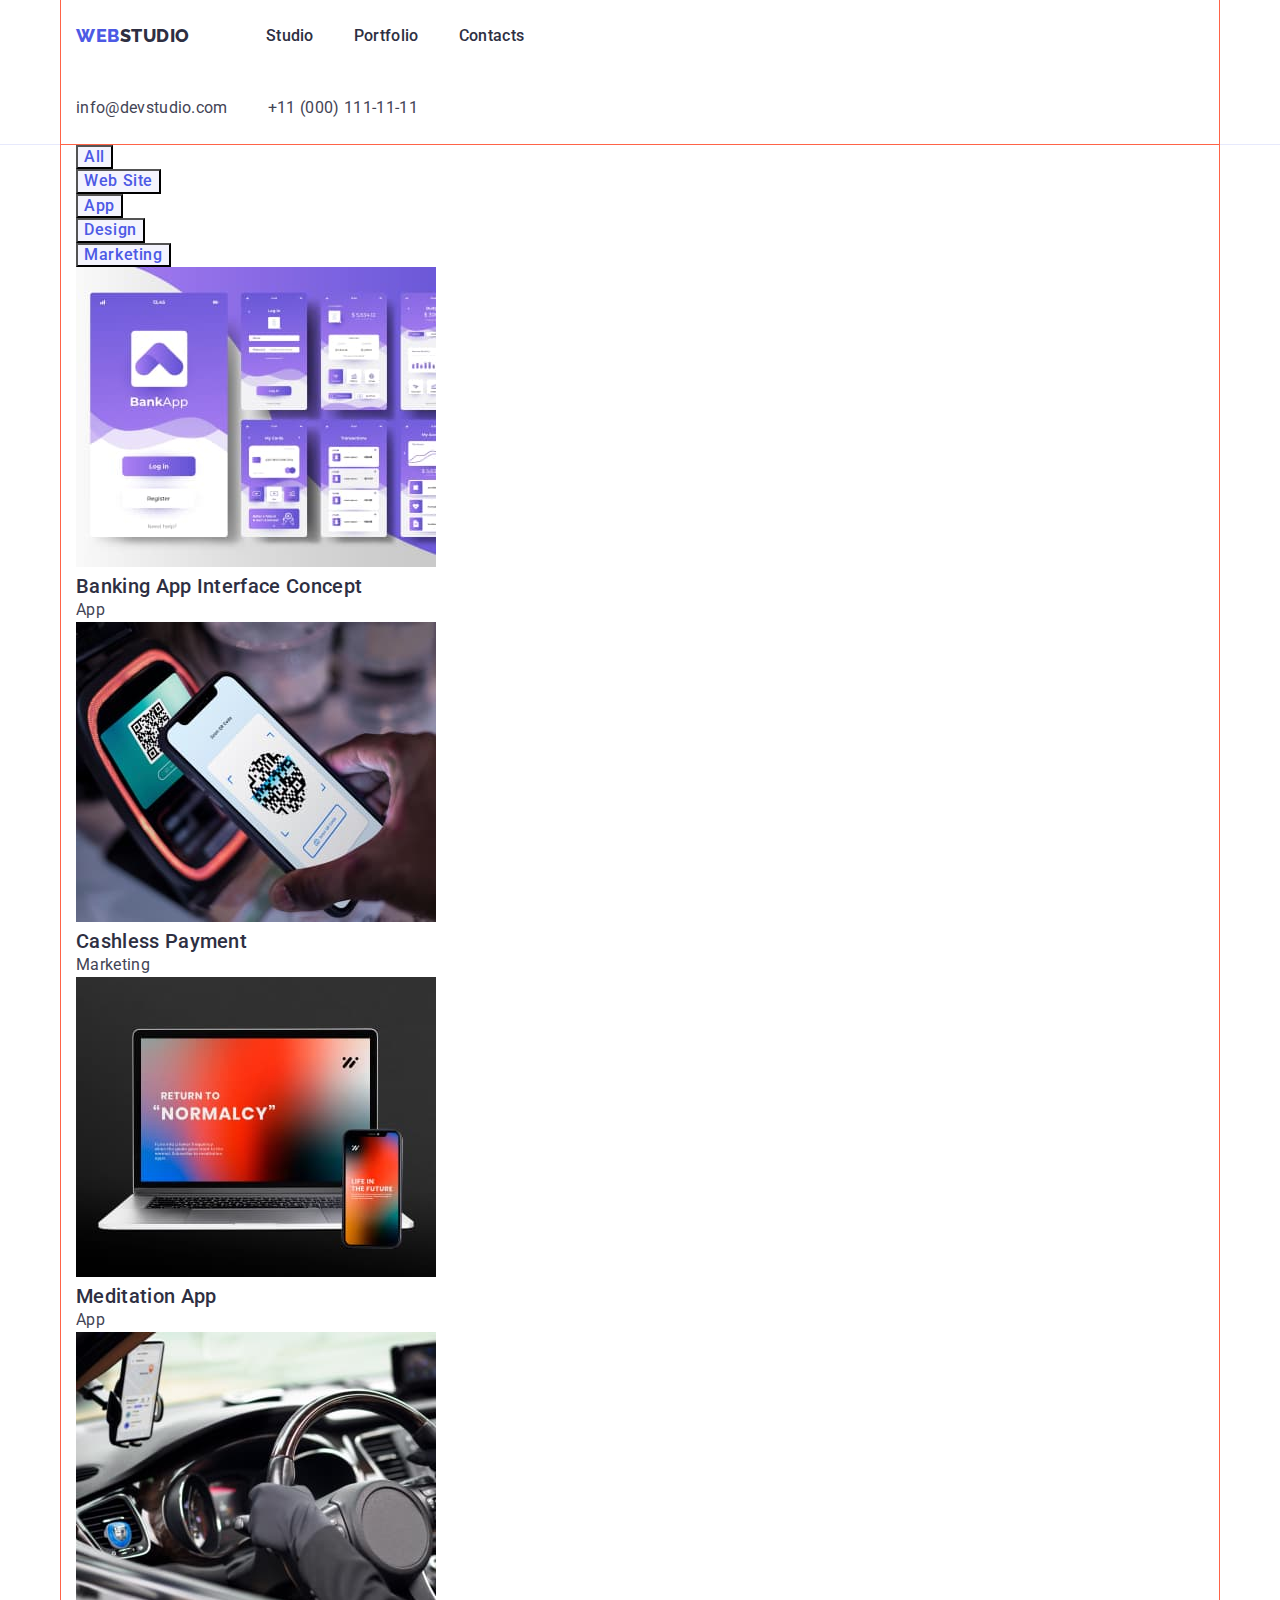
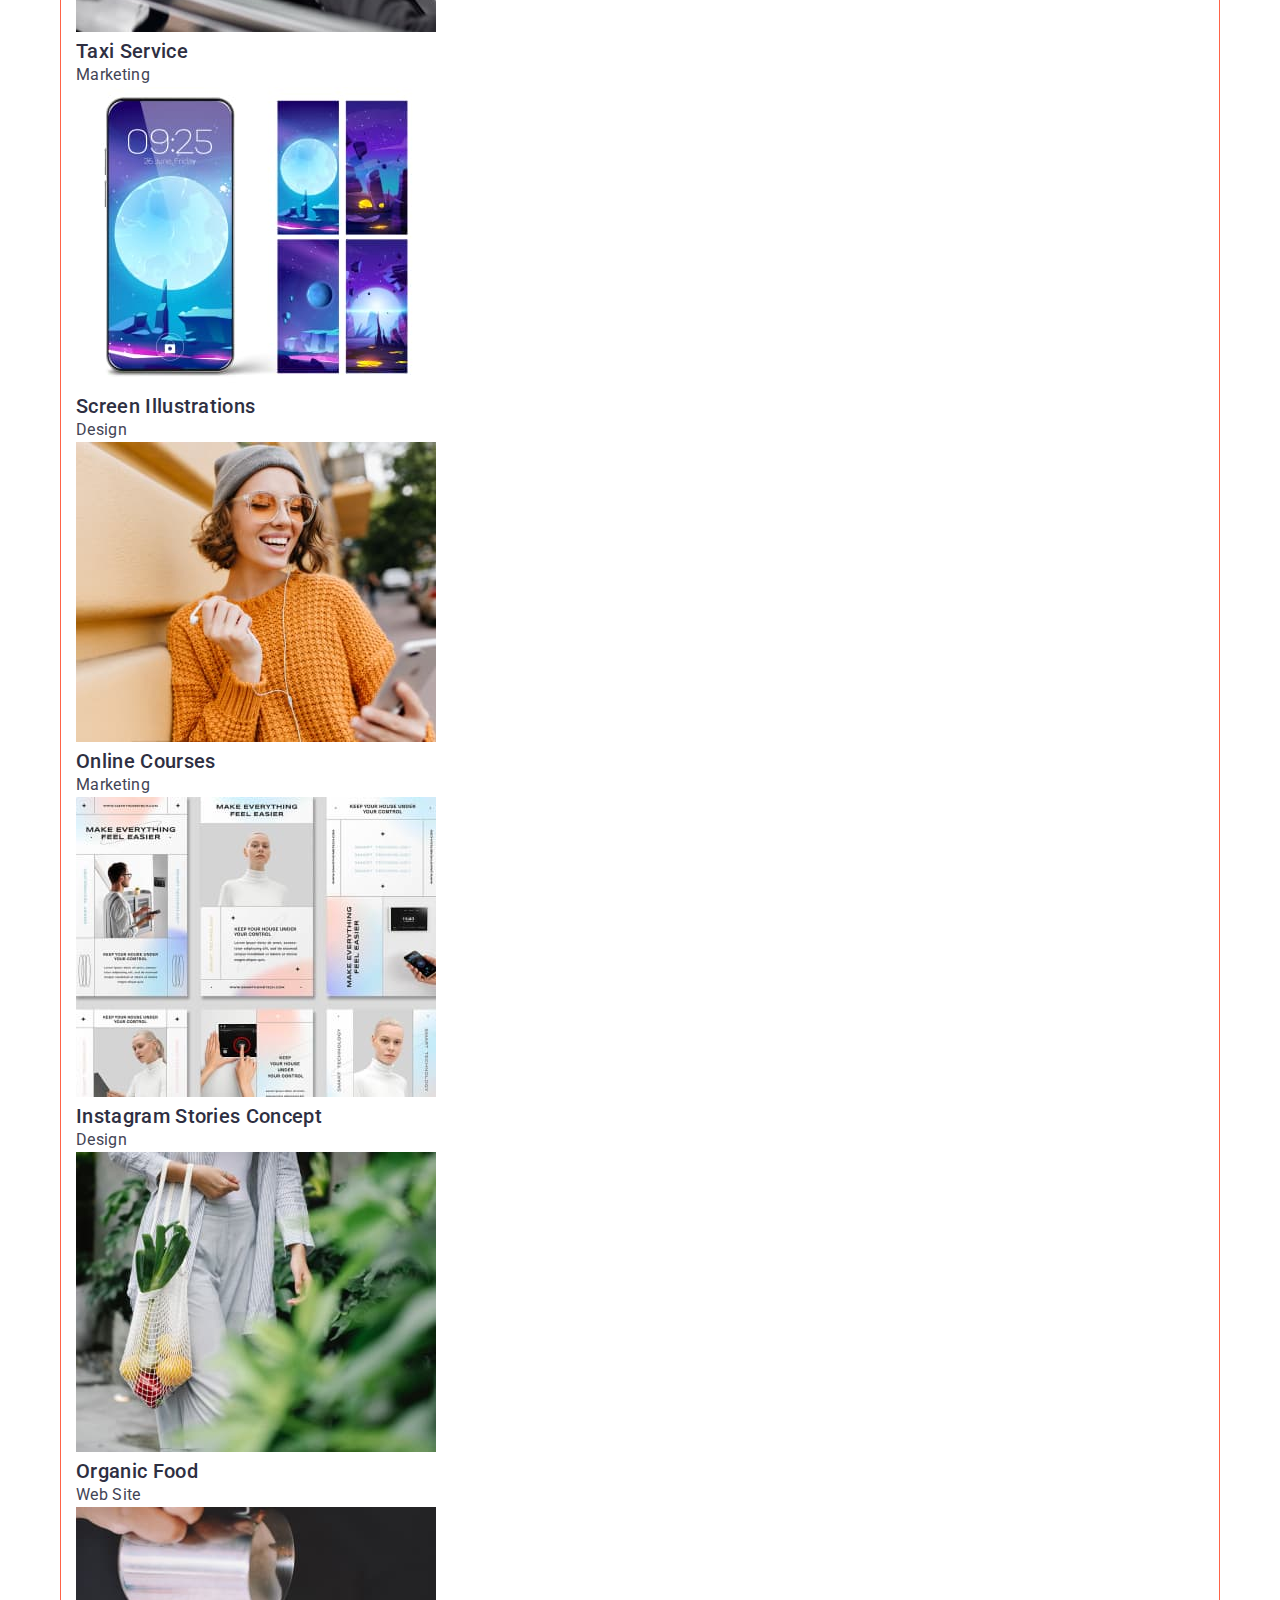
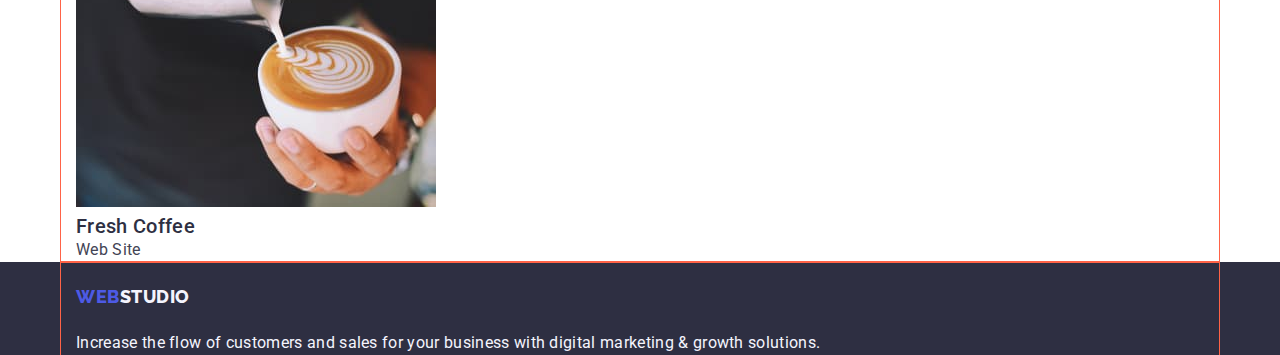
==== commit 76300769: "normalized css visually-hidden" ====
--- a/potfolio.html
+++ b/potfolio.html
@@ -11,6 +11,8 @@
       href="https://fonts.googleapis.com/css2?family=Raleway:wght@800&family=Roboto:wght@400;500;700&display=swap"
       rel="stylesheet"
     />
+    <!-- Normalized style -->
+    <link rel="stylesheet" href="./css/modern-normalize.css" />
     <!-- Customer Style -->
     <link rel="stylesheet" href="./css/style.css" />
   </head>
--- a/css/style.css
+++ b/css/style.css
@@ -42,6 +42,20 @@
   outline: 1px solid tomato;
 }
 
+.visually-hidden {
+  position: absolute;
+  width: 1px;
+  height: 1px;
+  margin: -1px;
+  border: 0;
+  padding: 0;
+
+  white-space: nowrap;
+  clip-path: inset(100%);
+  clip: rect(0 0 0 0);
+  overflow: hidden;
+}
+
 /* Reset  */
 
 .list {
@@ -53,16 +67,38 @@
   text-decoration: none;
 }
 
+h1,
+h2,
+h3,
+h4,
+h5,
+h6,
+p {
+  margin-top: 0;
+  margin-bottom: 0;
+}
+
 /**
   |============================
   | Header
   |============================
 */
 .header {
+  border-bottom: 1px solid #e7e9fc;
+}
+.header-container {
+  display: flex;
+  align-items: center;
 }
 .nav {
+  display: flex;
+  align-items: center;
+  margin-right: auto;
 }
 .logo-link {
+  display: block;
+  padding: 24px 0;
+  margin-right: 76px;
   font-family: 'Raleway', sans-serif;
   font-weight: 800;
   font-size: 18px;
@@ -75,11 +111,15 @@
   color: var(--color-navy-blue);
 }
 .nav-list {
+  display: flex;
+  gap: 40px;
 }
 .nav-item {
+  font-weight: 500;
 }
 .nav-link {
-  font-weight: 500;
+  display: block;
+  padding: 24px 0;
   color: var(--color-navy-blue);
 }
 .nav-link:hover,
@@ -87,11 +127,15 @@
   color: var(--color-ocean);
 }
 .address-list {
+  display: flex;
+  gap: 40px;
 }
 .address-item {
+  font-style: normal;
 }
 .address-link {
-  font-style: normal;
+  display: block;
+  padding: 24px 0;
   color: var(--color-slate);
 }
 .address-link:hover,
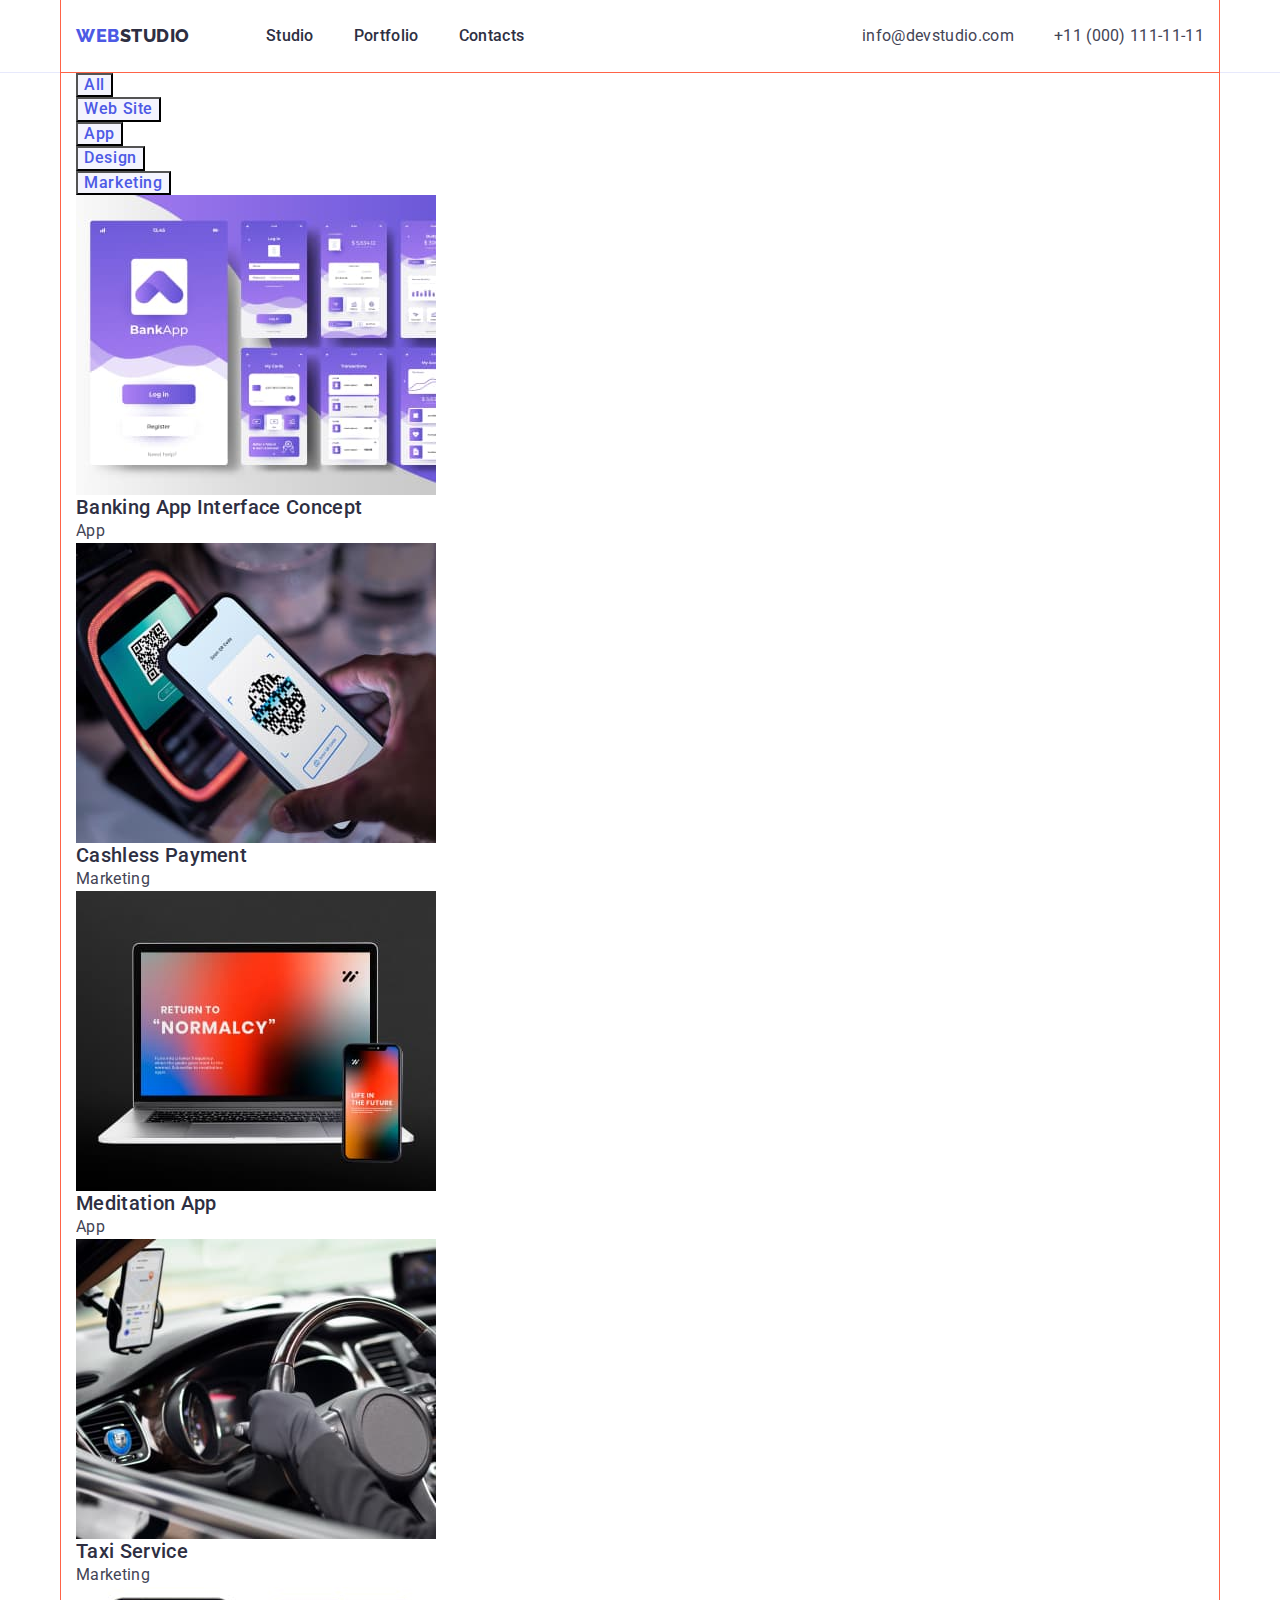
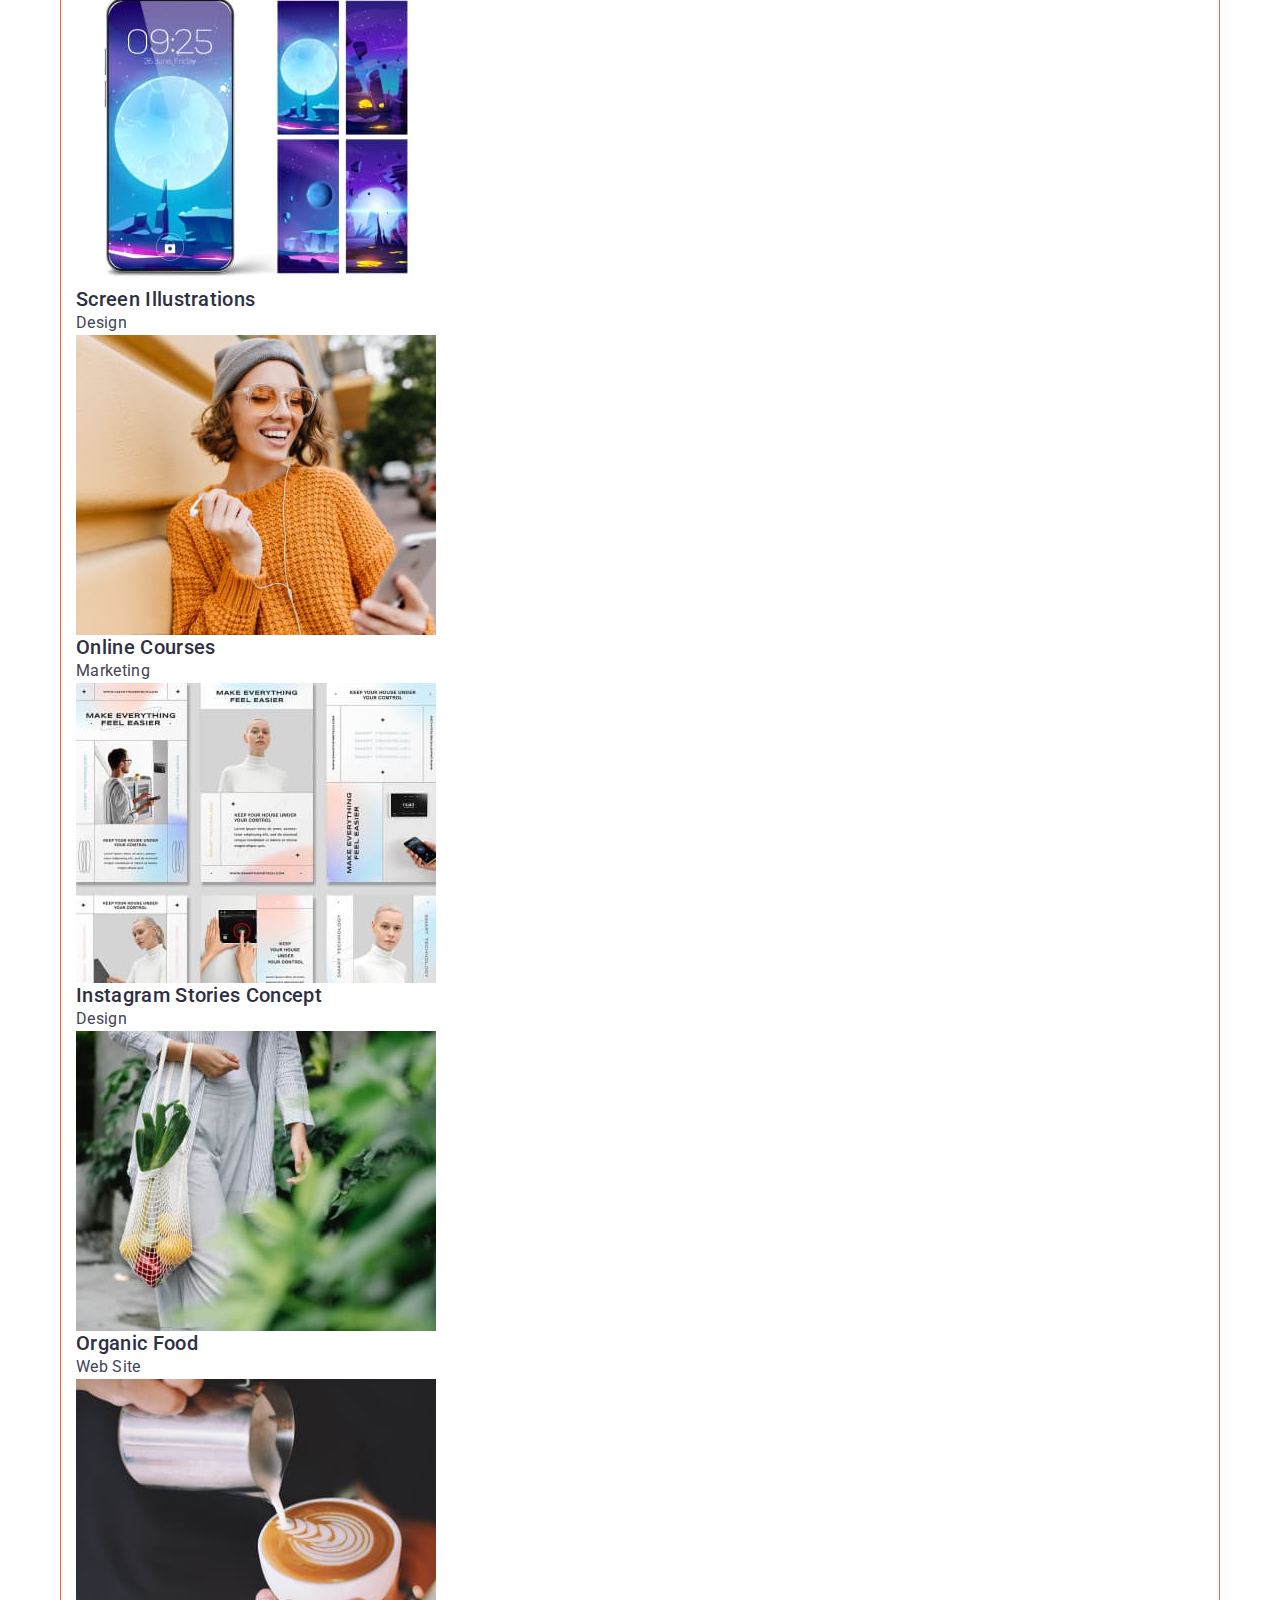
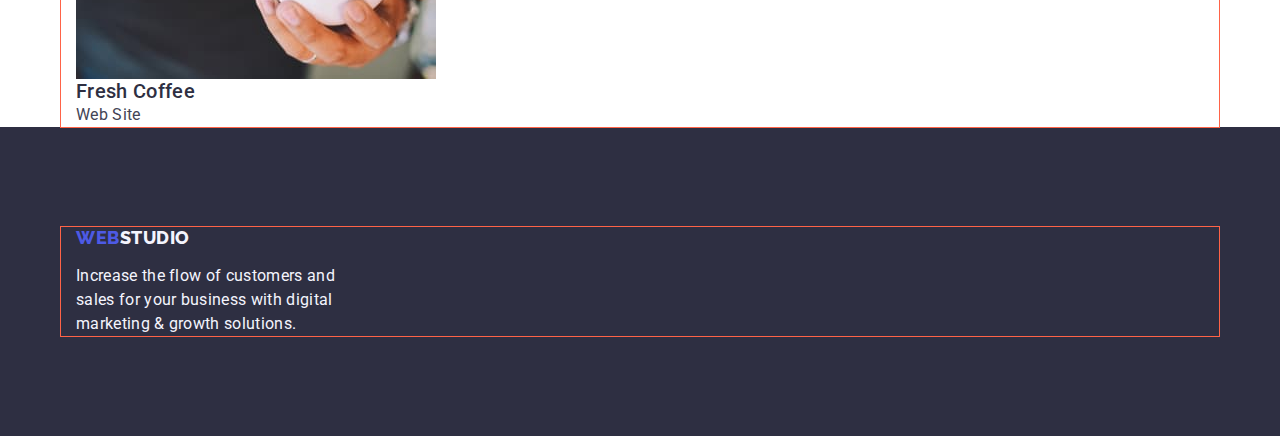
==== commit 69e967af: "update index.html css styles" ====
--- a/potfolio.html
+++ b/potfolio.html
@@ -18,7 +18,7 @@
   </head>
   <body>
     <header class="header">
-      <div class="container">
+      <div class="header-container container">
         <nav class="nav">
           <a class="logo-link link" href="./index.html">
             Web<span class="logo-dark">Studio</span>
@@ -169,7 +169,7 @@
       </section>
     </main>
     <footer class="footer">
-      <div class="container">
+      <div class="footer-cont container">
         <a href="./index.html" class="logo-link link">
           Web<span class="logo-light">Studio</span>
         </a>
--- a/css/style.css
+++ b/css/style.css
@@ -13,6 +13,10 @@
   /* Header background, team card background */
   --color-white: #ffffff;
   --color-dairy: #fcfcfc;
+
+  /* Other styles */
+  --column-indent: 24px;
+  --items: 4;
 }
 
 html {
@@ -41,6 +45,10 @@
   width: 1158px;
   outline: 1px solid tomato;
 }
+.section {
+  padding-top: 120px;
+  padding-bottom: 120px;
+}
 
 .visually-hidden {
   position: absolute;
@@ -65,6 +73,7 @@
 }
 .link {
   text-decoration: none;
+  padding: 0;
 }
 
 h1,
@@ -78,6 +87,12 @@
   margin-bottom: 0;
 }
 
+img {
+  display: block;
+  max-width: 100%;
+  height: auto;
+}
+
 /**
   |============================
   | Header
@@ -150,6 +165,16 @@
 */
 .order {
   background-color: var(--color-navy-blue);
+  padding-top: 188px;
+  padding-bottom: 188px;
+}
+
+.order-cont .primary-title {
+  width: 496px;
+  outline: 1px dashed teal;
+  margin-left: auto;
+  margin-right: auto;
+  margin-bottom: 48px;
 }
 .primary-title {
   font-size: 56px;
@@ -158,10 +183,17 @@
   color: var(--color-white);
 }
 .order-btn {
+  display: block;
+  margin-left: auto;
+  margin-right: auto;
+  padding: 16px 32px;
   font-weight: 500;
   letter-spacing: 0.04em;
   color: var(--color-white);
   background-color: var(--color-iris);
+  border-radius: 4px;
+  border: none;
+  box-shadow: 0px 4px 4px 0px rgba(0, 0, 0, 0.15);
   cursor: pointer;
 }
 .order-btn:hover,
@@ -182,8 +214,14 @@
   color: var(--color-navy-blue);
 }
 .features-list {
+  display: flex;
+  gap: var(--column-indent);
+  align-items: center;
 }
 .feature-item {
+  width: calc(
+    (100% - (var(--items) - 1) * var(--column-indent)) / var(--items)
+  );
 }
 .item-title {
   font-weight: 500;
@@ -191,7 +229,8 @@
   line-height: 1.2;
   color: var(--color-navy-blue);
 }
-.item-text {
+.feature-item .item-title {
+  margin-bottom: 8px;
 }
 
 /**
@@ -199,9 +238,21 @@
   | Section Works
   |============================
 */
+.works {
+  padding-top: 0;
+}
+.works-cont .section-title {
+  margin-bottom: 72px;
+}
 .work-list {
+  display: flex;
+  gap: var(--column-indent);
 }
 .work-item {
+  --items: 3;
+  width: calc(
+    (100% - (var(--items) - 1) * var(--column-indent)) / var(--items)
+  );
 }
 
 /**
@@ -212,10 +263,32 @@
 .team {
   background-color: var(--color-cloud);
 }
+.team-cont .section-title {
+  margin-bottom: 72px;
+}
 .team-list {
+  display: flex;
+  gap: var(--column-indent);
+  align-items: center;
+  justify-content: center;
 }
 .team-item {
+  width: calc(
+    (100% - (var(--items) - 1) * var(--column-indent)) / var(--items)
+  );
+  border: none;
+  border-radius: 0px 0px 4px 4px;
   background-color: var(--color-white);
+  box-shadow: 0px 2px 1px 0px rgba(46, 47, 66, 0.08),
+    0px 1px 1px 0px rgba(46, 47, 66, 0.16),
+    0px 1px 6px 0px rgba(46, 47, 66, 0.08);
+}
+.team-item-desc {
+  padding: 32px 0;
+  text-align: center;
+}
+.team-item-desc .item-title {
+  margin-bottom: 8px;
 }
 
 /**
@@ -251,10 +324,19 @@
 */
 .footer {
   background-color: var(--color-navy-blue);
+  padding-top: 100px;
+  padding-bottom: 100px;
+}
+.footer-cont .logo-link {
+  display: inline-block;
+  padding: 0;
+  margin-right: 0;
+  margin-bottom: 16px;
 }
 .logo-light {
   color: var(--color-cloud);
 }
 .footer-text {
+  max-width: 264px;
   color: var(--color-cloud);
 }
